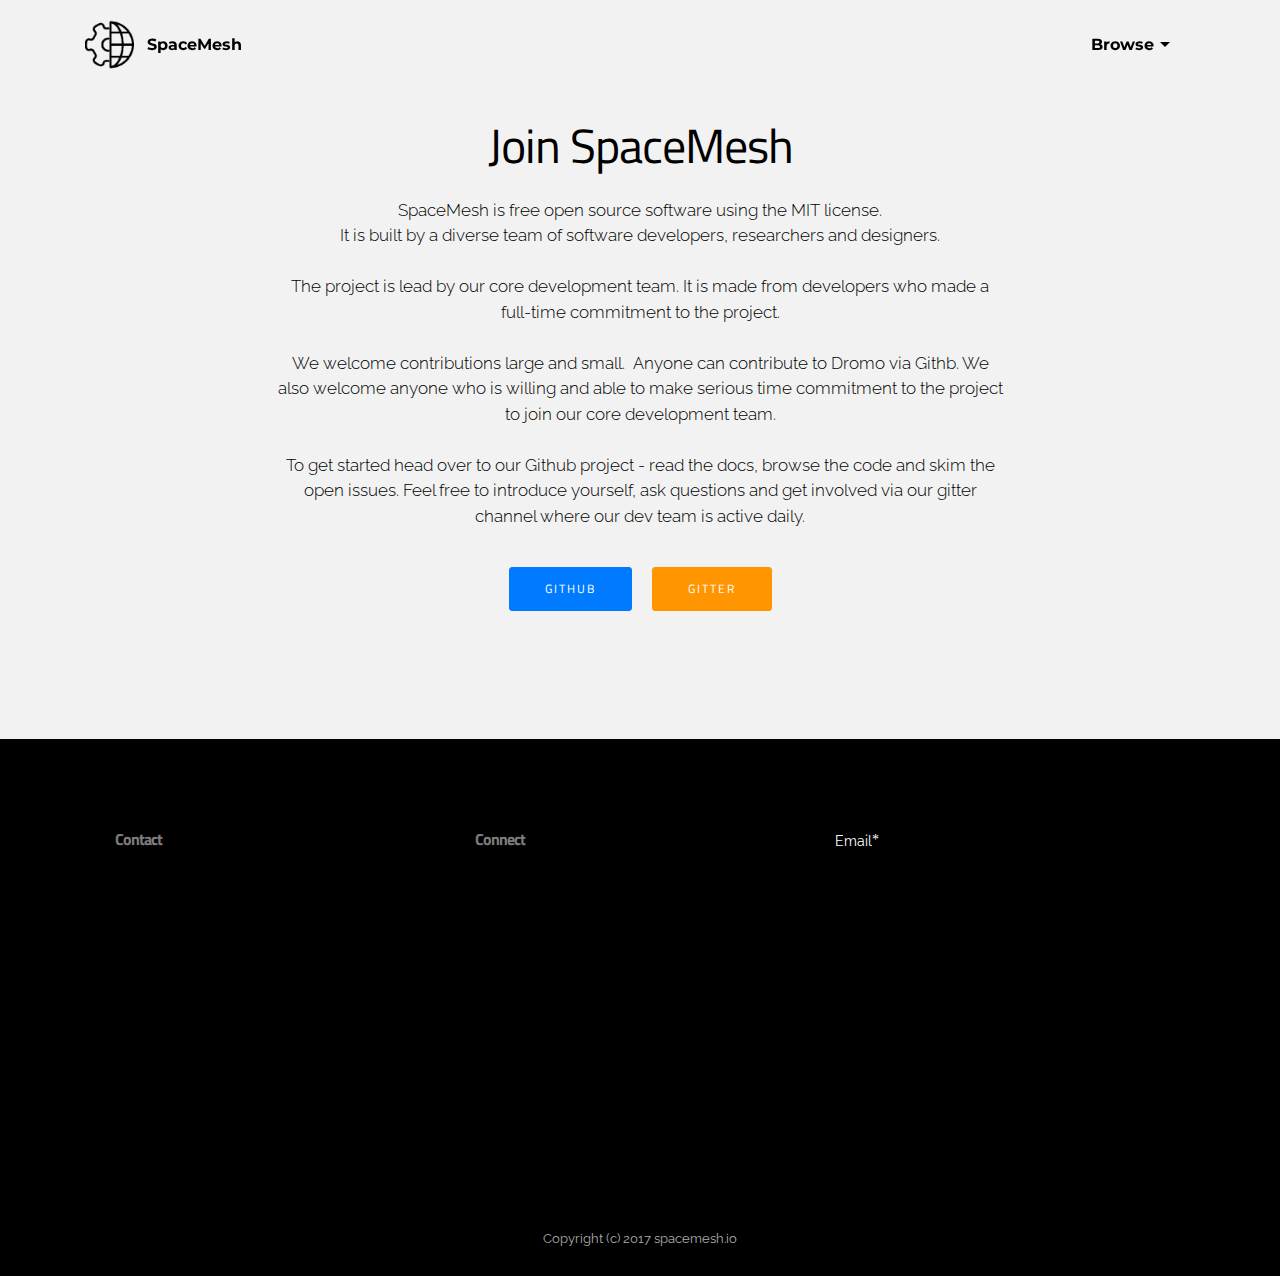
==== public/join.html @ 8e11398f "New landing page" ====
<!DOCTYPE html>
<html >
<head>
  <!-- Site made with Mobirise Website Builder v4.5.2, https://mobirise.com -->
  <meta charset="UTF-8">
  <meta http-equiv="X-UA-Compatible" content="IE=edge">
  <meta name="generator" content="Mobirise v4.5.2, mobirise.com">
  <meta name="viewport" content="width=device-width, initial-scale=1, minimum-scale=1">
  <link rel="shortcut icon" href="assets/images/asset-44x-126x128.png" type="image/x-icon">
  <meta name="description" content="Join the SpaceMesh OS open source project">
  <title>Join SpaceMesh</title>
  <link rel="stylesheet" href="https://fonts.googleapis.com/css?family=Montserrat:400,700">
  <link rel="stylesheet" href="https://fonts.googleapis.com/css?family=Raleway:100,100i,200,200i,300,300i,400,400i,500,500i,600,600i,700,700i,800,800i,900,900i">
  <link rel="stylesheet" href="https://fonts.googleapis.com/css?family=Lora:400,700,400italic,700italic&subset=latin">
  <link rel="stylesheet" href="assets/bootstrap-material-design-font/css/material.css">
  <link rel="stylesheet" href="assets/tether/tether.min.css">
  <link rel="stylesheet" href="assets/bootstrap/css/bootstrap.min.css">
  <link rel="stylesheet" href="assets/animate.css/animate.min.css">
  <link rel="stylesheet" href="assets/dropdown/css/style.css">
  <link rel="stylesheet" href="assets/theme/css/style.css">
  <link rel="stylesheet" href="assets/mobirise/css/mbr-additional.css" type="text/css">
  
  
  
</head>
<body>

<!-- Google Analytics -->
<!-- Global site tag (gtag.js) - Google Analytics -->
<script async src="https://www.googletagmanager.com/gtag/js?id=UA-111612428-1"></script>
<script>
  window.dataLayer = window.dataLayer || [];
  function gtag(){dataLayer.push(arguments);}
  gtag('js', new Date());

  gtag('config', 'UA-111612428-1');
</script>

<!-- /Google Analytics -->


<section id="menu-4v" data-rv-view="107">

    <nav class="navbar navbar-dropdown transparent navbar-fixed-top bg-color">
        <div class="container">

            <div class="mbr-table">
                <div class="mbr-table-cell">

                    <div class="navbar-brand">
                        <a href="index.html" class="navbar-logo"><img src="assets/images/asset-44x-126x128.png" alt="Spacemesh" title="SpaceMesh"></a>
                        <a class="navbar-caption text-black" href="index.html">SpaceMesh</a>
                    </div>

                </div>
                <div class="mbr-table-cell">

                    <button class="navbar-toggler pull-xs-right hidden-md-up" type="button" data-toggle="collapse" data-target="#exCollapsingNavbar">
                        <div class="hamburger-icon"></div>
                    </button>

                    <ul class="nav-dropdown collapse pull-xs-right nav navbar-nav navbar-toggleable-sm" id="exCollapsingNavbar"><li class="nav-item dropdown open"><a class="nav-link link dropdown-toggle" data-toggle="dropdown-submenu" href="https://mobirise.com/" aria-expanded="true">Browse</a><div class="dropdown-menu"><a class="dropdown-item" href="index.html#header4-2z">Vision</a><a class="dropdown-item" href="index.html#header1-4q">Consensus Protocol</a><a class="dropdown-item" href="index.html#extFeatures9-51">Team</a><a class="dropdown-item" href="join.html">Join Us<br></a><a class="dropdown-item" href="index.html#contacts4-3b">Contact Us<br></a></div></li></ul>
                    <button hidden="" class="navbar-toggler navbar-close" type="button" data-toggle="collapse" data-target="#exCollapsingNavbar">
                        <div class="close-icon"></div>
                    </button>

                </div>
            </div>

        </div>
    </nav>

</section>

<section class="engine"><a href="https://mobirise.co/d">free web page software</a></section><section class="mbr-section article mbr-after-navbar" id="msg-box3-4y" data-rv-view="104" style="background-color: rgb(242, 242, 242); padding-top: 120px; padding-bottom: 120px;">

    
    <div class="container">
        <div class="row">
            <div class="col-md-8 col-md-offset-2 text-xs-center">
                <h3 class="mbr-section-title display-2"><span style="font-weight: normal;">Join SpaceMesh</span></h3>
                <div class="lead"><p>SpaceMesh is free open source software using the MIT license.<br>It is built by a diverse team of software developers, researchers and designers.</p><p>The project is lead by our core development team. It is made from developers who made a full-time commitment to the project. </p><p>We welcome contributions large and small. &nbsp;Anyone can contribute to Dromo via Githb. We also welcome anyone who is willing and able to make serious time commitment to the project to join our core development team.</p><p><span style="font-size: 1.07rem;">To get started head over to our Github project - read the docs, browse the code and skim the open issues.&nbsp;</span><span style="font-size: 1.07rem;">Feel free to introduce yourself, ask questions and get involved via our gitter channel where our dev team is active daily.</span></p></div>
                <div><a class="btn btn-success" href="https://github.com/spacemeshos" target="_blank">GITHUB</a> <a class="btn btn-primary" href="https://gitter.im/spacemesh-os" target="_blank">GITTER</a></div>
            </div>
        </div>
    </div>

</section>

<section class="mbr-footer footer4 mbr-section mbr-section-md-padding" id="contacts4-4w" data-rv-view="109" style="background-color: rgb(0, 0, 0); padding-top: 90px; padding-bottom: 90px;">
    
    <div class="container">
        <div class="mbr-contacts row">
            <div class="col-sm-8">
                <div class="row">
                    <div class="col-sm-6">
                        <p><strong>Contact<br></strong><br><a href="mailto:info@spacemesh.io">info@spacemesh.io</a><br><br></p>
                    </div>
                    <div class="col-sm-6"><p class="mbr-contacts__text"><strong>Connect</strong></p><ul class="mbr-contacts__list"><li><a class="text-white" href="https://github.com/spacemeshos" target="_blank">Github</a></li><li><a class="text-white" href="https://gitter.im/spacemesh-os" target="_blank">Gitter</a></li></ul></div>
                </div>
            </div>
            <div class="col-sm-4" data-form-type="formoid">
                <div data-form-alert="true">
                    <div hidden="" data-form-alert-success="true">Thanks for filling out form!</div>
                </div>
                <form action="https://mobirise.com/" method="post" data-form-title="MESSAGE">
                    <input type="hidden" value="JG6rvrG06L/mSIv2b0oQDbiFrqCfWS4U5uObXroMpJnV7HutCwCsvlvtUoLKMjYSh+RfSF+OWFfJykXqFMHquhPZ4YoLfdgkCtBLkNnx2o29d/J8yPeFC6qlAkWvYIQ=" data-form-email="true">
                    
                    <div class="form-group">
                        <label class="form-control-label" for="contacts4-4w-email">Email<span class="form-asterisk">*</span></label>
                        <input type="email" class="form-control input-sm input-inverse" name="email" required="" data-form-field="Email" id="contacts4-4w-email">
                    </div>
                    
                    <div class="form-group">
                        <label class="form-control-label" for="contacts4-4w-message">Message</label>
                        <textarea class="form-control input-sm input-inverse" name="message" data-form-field="Message" rows="4" id="contacts4-4w-message"></textarea>
                    </div>
                    <div class="mbr-buttons mbr-buttons--right btn-inverse"><button type="submit" class="btn btn-sm btn-black">Contact us</button></div>
                </form>
            </div>
        </div>
    </div>
</section>

<footer class="mbr-small-footer mbr-section mbr-section-nopadding" id="footer1-4x" data-rv-view="118" style="background-color: rgb(0, 0, 0); padding-top: 1.75rem; padding-bottom: 1.75rem;">
    
    <div class="container text-xs-center">
        <p>Copyright (c) 2017 spacemesh.io<br></p>
    </div>
</footer>


  <script src="assets/web/assets/jquery/jquery.min.js"></script>
  <script src="assets/tether/tether.min.js"></script>
  <script src="assets/bootstrap/js/bootstrap.min.js"></script>
  <script src="assets/smooth-scroll/smooth-scroll.js"></script>
  <script src="assets/touch-swipe/jquery.touch-swipe.min.js"></script>
  <script src="assets/viewport-checker/jquery.viewportchecker.js"></script>
  <script src="assets/dropdown/js/script.min.js"></script>
  <script src="assets/theme/js/script.js"></script>
  <script src="assets/formoid/formoid.min.js"></script>
  
  
  <input name="animation" type="hidden">
  </body>
</html>
---- public/assets/bootstrap-material-design-font/css/material.css ----
@font-face {
  font-family: 'Material-Design-Icons';
  src: url('../fonts/Material-Design-Icons.eot?3ocs8m');
  src: url('../fonts/Material-Design-Icons.eot?#iefix3ocs8m') format('embedded-opentype'), url('../fonts/Material-Design-Icons.woff?3ocs8m') format('woff'), url('../fonts/Material-Design-Icons.ttf?3ocs8m') format('truetype'), url('../fonts/Material-Design-Icons.svg?3ocs8m#Material-Design-Icons') format('svg');
  font-weight: normal;
  font-style: normal;
}
[class^="mdi-"],
[class*="mdi-"] {
  speak: none;
  display: inline-block;
  font-style: normal;
  font-variant:normal;
  font-weight:normal;
  /*font-size:24px;*/
  line-height:1;
  font-family:'Material-Design-Icons' !important;
  text-rendering: auto;
  
  -webkit-font-smoothing: antialiased;
  -moz-osx-font-smoothing: grayscale;
  -webkit-transform: translate(0, 0);
      -ms-transform: translate(0, 0);
          transform: translate(0, 0);
}
[class^="mdi-"]:before,
[class*="mdi-"]:before {
  display: inline-block;
  speak: none;
  text-decoration: inherit;
}
[class^="mdi-"].pull-left,
[class*="mdi-"].pull-left {
  margin-right: .3em;
}
[class^="mdi-"].pull-right,
[class*="mdi-"].pull-right {
  margin-left: .3em;
}
[class^="mdi-"].mdi-lg:before,
[class*="mdi-"].mdi-lg:before,
[class^="mdi-"].mdi-lg:after,
[class*="mdi-"].mdi-lg:after {
  font-size: 1.33333333em;
  line-height: 0.75em;
  vertical-align: -15%;
}
[class^="mdi-"].mdi-2x:before,
[class*="mdi-"].mdi-2x:before,
[class^="mdi-"].mdi-2x:after,
[class*="mdi-"].mdi-2x:after {
  font-size: 2em;
}
[class^="mdi-"].mdi-3x:before,
[class*="mdi-"].mdi-3x:before,
[class^="mdi-"].mdi-3x:after,
[class*="mdi-"].mdi-3x:after {
  font-size: 3em;
}
[class^="mdi-"].mdi-4x:before,
[class*="mdi-"].mdi-4x:before,
[class^="mdi-"].mdi-4x:after,
[class*="mdi-"].mdi-4x:after {
  font-size: 4em;
}
[class^="mdi-"].mdi-5x:before,
[class*="mdi-"].mdi-5x:before,
[class^="mdi-"].mdi-5x:after,
[class*="mdi-"].mdi-5x:after {
  font-size: 5em;
}
[class^="mdi-device-signal-cellular-"]:after,
[class^="mdi-device-battery-"]:after,
[class^="mdi-device-battery-charging-"]:after,
[class^="mdi-device-signal-cellular-connected-no-internet-"]:after,
[class^="mdi-device-signal-wifi-"]:after,
[class^="mdi-device-signal-wifi-statusbar-not-connected"]:after,
.mdi-device-network-wifi:after {
  opacity: .3;
  position: absolute;
  left: 0;
  top: 0;
  z-index: 1;
  display: inline-block;
  speak: none;
  text-decoration: inherit;
}
[class^="mdi-device-signal-cellular-"]:after {
  content: "\e758";
}
[class^="mdi-device-battery-"]:after {
  content: "\e735";
}
[class^="mdi-device-battery-charging-"]:after {
  content: "\e733";
}
[class^="mdi-device-signal-cellular-connected-no-internet-"]:after {
  content: "\e75d";
}
[class^="mdi-device-signal-wifi-"]:after,
.mdi-device-network-wifi:after {
  content: "\e765";
}
[class^="mdi-device-signal-wifi-statusbasr-not-connected"]:after {
  content: "\e8f7";
}
.mdi-device-signal-cellular-off:after,
.mdi-device-signal-cellular-null:after,
.mdi-device-signal-cellular-no-sim:after,
.mdi-device-signal-wifi-off:after,
.mdi-device-signal-wifi-4-bar:after,
.mdi-device-signal-cellular-4-bar:after,
.mdi-device-battery-alert:after,
.mdi-device-signal-cellular-connected-no-internet-4-bar:after,
.mdi-device-battery-std:after,
.mdi-device-battery-full .mdi-device-battery-unknown:after {
  content: "";
}
.mdi-fw {
  width: 1.28571429em;
  text-align: center;
}
.mdi-ul {
  padding-left: 0;
  margin-left: 2.14285714em;
  list-style-type: none;
}
.mdi-ul > li {
  position: relative;
}
.mdi-li {
  position: absolute;
  left: -2.14285714em;
  width: 2.14285714em;
  top: 0.14285714em;
  text-align: center;
}
.mdi-li.mdi-lg {
  left: -1.85714286em;
}
.mdi-border {
  padding: .2em .25em .15em;
  border: solid 0.08em #eeeeee;
  border-radius: .1em;
}
.mdi-spin {
  -webkit-animation: mdi-spin 2s infinite linear;
  animation: mdi-spin 2s infinite linear;
  -webkit-transform-origin: 50% 50%;
  -ms-transform-origin: 50% 50%;
      transform-origin: 50% 50%;
}
.mdi-pulse {
  -webkit-animation: mdi-spin 1s steps(8) infinite;
  animation: mdi-spin 1s steps(8) infinite;
  -webkit-transform-origin: 50% 50%;
  -ms-transform-origin: 50% 50%;
      transform-origin: 50% 50%;
}
@-webkit-keyframes mdi-spin {
  0% {
    -webkit-transform: rotate(0deg);
    transform: rotate(0deg);
  }
  100% {
    -webkit-transform: rotate(359deg);
    transform: rotate(359deg);
  }
}
@keyframes mdi-spin {
  0% {
    -webkit-transform: rotate(0deg);
    transform: rotate(0deg);
  }
  100% {
    -webkit-transform: rotate(359deg);
    transform: rotate(359deg);
  }
}
.mdi-rotate-90 {
  filter: progid:DXImageTransform.Microsoft.BasicImage(rotation=1);
  -webkit-transform: rotate(90deg);
  -ms-transform: rotate(90deg);
  transform: rotate(90deg);
}
.mdi-rotate-180 {
  filter: progid:DXImageTransform.Microsoft.BasicImage(rotation=2);
  -webkit-transform: rotate(180deg);
  -ms-transform: rotate(180deg);
  transform: rotate(180deg);
}
.mdi-rotate-270 {
  filter: progid:DXImageTransform.Microsoft.BasicImage(rotation=3);
  -webkit-transform: rotate(270deg);
  -ms-transform: rotate(270deg);
  transform: rotate(270deg);
}
.mdi-flip-horizontal {
  filter: progid:DXImageTransform.Microsoft.BasicImage(rotation=0, mirror=1);
  -webkit-transform: scale(-1, 1);
  -ms-transform: scale(-1, 1);
  transform: scale(-1, 1);
}
.mdi-flip-vertical {
  filter: progid:DXImageTransform.Microsoft.BasicImage(rotation=2, mirror=1);
  -webkit-transform: scale(1, -1);
  -ms-transform: scale(1, -1);
  transform: scale(1, -1);
}
:root .mdi-rotate-90,
:root .mdi-rotate-180,
:root .mdi-rotate-270,
:root .mdi-flip-horizontal,
:root .mdi-flip-vertical {
  -webkit-filter: none;
          filter: none;
}
.mdi-stack {
  position: relative;
  display: inline-block;
  width: 2em;
  height: 2em;
  line-height: 2em;
  vertical-align: middle;
}
.mdi-stack-1x,
.mdi-stack-2x {
  position: absolute;
  left: 0;
  width: 100%;
  text-align: center;
}
.mdi-stack-1x {
  line-height: inherit;
}
.mdi-stack-2x {
  font-size: 2em;
}
.mdi-inverse {
  color: #ffffff;
}
/* Start Icons */
.mdi-action-3d-rotation:before {
  content: "\e600";
}
.mdi-action-accessibility:before {
  content: "\e601";
}
.mdi-action-account-balance-wallet:before {
  content: "\e602";
}
.mdi-action-account-balance:before {
  content: "\e603";
}
.mdi-action-account-box:before {
  content: "\e604";
}
.mdi-action-account-child:before {
  content: "\e605";
}
.mdi-action-account-circle:before {
  content: "\e606";
}
.mdi-action-add-shopping-cart:before {
  content: "\e607";
}
.mdi-action-alarm-add:before {
  content: "\e608";
}
.mdi-action-alarm-off:before {
  content: "\e609";
}
.mdi-action-alarm-on:before {
  content: "\e60a";
}
.mdi-action-alarm:before {
  content: "\e60b";
}
.mdi-action-android:before {
  content: "\e60c";
}
.mdi-action-announcement:before {
  content: "\e60d";
}
.mdi-action-aspect-ratio:before {
  content: "\e60e";
}
.mdi-action-assessment:before {
  content: "\e60f";
}
.mdi-action-assignment-ind:before {
  content: "\e610";
}
.mdi-action-assignment-late:before {
  content: "\e611";
}
.mdi-action-assignment-return:before {
  content: "\e612";
}
.mdi-action-assignment-returned:before {
  content: "\e613";
}
.mdi-action-assignment-turned-in:before {
  content: "\e614";
}
.mdi-action-assignment:before {
  content: "\e615";
}
.mdi-action-autorenew:before {
  content: "\e616";
}
.mdi-action-backup:before {
  content: "\e617";
}
.mdi-action-book:before {
  content: "\e618";
}
.mdi-action-bookmark-outline:before {
  content: "\e619";
}
.mdi-action-bookmark:before {
  content: "\e61a";
}
.mdi-action-bug-report:before {
  content: "\e61b";
}
.mdi-action-cached:before {
  content: "\e61c";
}
.mdi-action-check-circle:before {
  content: "\e61d";
}
.mdi-action-class:before {
  content: "\e61e";
}
.mdi-action-credit-card:before {
  content: "\e61f";
}
.mdi-action-dashboard:before {
  content: "\e620";
}
.mdi-action-delete:before {
  content: "\e621";
}
.mdi-action-description:before {
  content: "\e622";
}
.mdi-action-dns:before {
  content: "\e623";
}
.mdi-action-done-all:before {
  content: "\e624";
}
.mdi-action-done:before {
  content: "\e625";
}
.mdi-action-event:before {
  content: "\e626";
}
.mdi-action-exit-to-app:before {
  content: "\e627";
}
.mdi-action-explore:before {
  content: "\e628";
}
.mdi-action-extension:before {
  content: "\e629";
}
.mdi-action-face-unlock:before {
  content: "\e62a";
}
.mdi-action-favorite-outline:before {
  content: "\e62b";
}
.mdi-action-favorite:before {
  content: "\e62c";
}
.mdi-action-find-in-page:before {
  content: "\e62d";
}
.mdi-action-find-replace:before {
  content: "\e62e";
}
.mdi-action-flip-to-back:before {
  content: "\e62f";
}
.mdi-action-flip-to-front:before {
  content: "\e630";
}
.mdi-action-get-app:before {
  content: "\e631";
}
.mdi-action-grade:before {
  content: "\e632";
}
.mdi-action-group-work:before {
  content: "\e633";
}
.mdi-action-help:before {
  content: "\e634";
}
.mdi-action-highlight-remove:before {
  content: "\e635";
}
.mdi-action-history:before {
  content: "\e636";
}
.mdi-action-home:before {
  content: "\e637";
}
.mdi-action-https:before {
  content: "\e638";
}
.mdi-action-info-outline:before {
  content: "\e639";
}
.mdi-action-info:before {
  content: "\e63a";
}
.mdi-action-input:before {
  content: "\e63b";
}
.mdi-action-invert-colors:before {
  content: "\e63c";
}
.mdi-action-label-outline:before {
  content: "\e63d";
}
.mdi-action-label:before {
  content: "\e63e";
}
.mdi-action-language:before {
  content: "\e63f";
}
.mdi-action-launch:before {
  content: "\e640";
}
.mdi-action-list:before {
  content: "\e641";
}
.mdi-action-lock-open:before {
  content: "\e642";
}
.mdi-action-lock-outline:before {
  content: "\e643";
}
.mdi-action-lock:before {
  content: "\e644";
}
.mdi-action-loyalty:before {
  content: "\e645";
}
.mdi-action-markunread-mailbox:before {
  content: "\e646";
}
.mdi-action-note-add:before {
  content: "\e647";
}
.mdi-action-open-in-browser:before {
  content: "\e648";
}
.mdi-action-open-in-new:before {
  content: "\e649";
}
.mdi-action-open-with:before {
  content: "\e64a";
}
.mdi-action-pageview:before {
  content: "\e64b";
}
.mdi-action-payment:before {
  content: "\e64c";
}
.mdi-action-perm-camera-mic:before {
  content: "\e64d";
}
.mdi-action-perm-contact-cal:before {
  content: "\e64e";
}
.mdi-action-perm-data-setting:before {
  content: "\e64f";
}
.mdi-action-perm-device-info:before {
  content: "\e650";
}
.mdi-action-perm-identity:before {
  content: "\e651";
}
.mdi-action-perm-media:before {
  content: "\e652";
}
.mdi-action-perm-phone-msg:before {
  content: "\e653";
}
.mdi-action-perm-scan-wifi:before {
  content: "\e654";
}
.mdi-action-picture-in-picture:before {
  content: "\e655";
}
.mdi-action-polymer:before {
  content: "\e656";
}
.mdi-action-print:before {
  content: "\e657";
}
.mdi-action-query-builder:before {
  content: "\e658";
}
.mdi-action-question-answer:before {
  content: "\e659";
}
.mdi-action-receipt:before {
  content: "\e65a";
}
.mdi-action-redeem:before {
  content: "\e65b";
}
.mdi-action-reorder:before {
  content: "\e65c";
}
.mdi-action-report-problem:before {
  content: "\e65d";
}
.mdi-action-restore:before {
  content: "\e65e";
}
.mdi-action-room:before {
  content: "\e65f";
}
.mdi-action-schedule:before {
  content: "\e660";
}
.mdi-action-search:before {
  content: "\e661";
}
.mdi-action-settings-applications:before {
  content: "\e662";
}
.mdi-action-settings-backup-restore:before {
  content: "\e663";
}
.mdi-action-settings-bluetooth:before {
  content: "\e664";
}
.mdi-action-settings-cell:before {
  content: "\e665";
}
.mdi-action-settings-display:before {
  content: "\e666";
}
.mdi-action-settings-ethernet:before {
  content: "\e667";
}
.mdi-action-settings-input-antenna:before {
  content: "\e668";
}
.mdi-action-settings-input-component:before {
  content: "\e669";
}
.mdi-action-settings-input-composite:before {
  content: "\e66a";
}
.mdi-action-settings-input-hdmi:before {
  content: "\e66b";
}
.mdi-action-settings-input-svideo:before {
  content: "\e66c";
}
.mdi-action-settings-overscan:before {
  content: "\e66d";
}
.mdi-action-settings-phone:before {
  content: "\e66e";
}
.mdi-action-settings-power:before {
  content: "\e66f";
}
.mdi-action-settings-remote:before {
  content: "\e670";
}
.mdi-action-settings-voice:before {
  content: "\e671";
}
.mdi-action-settings:before {
  content: "\e672";
}
.mdi-action-shop-two:before {
  content: "\e673";
}
.mdi-action-shop:before {
  content: "\e674";
}
.mdi-action-shopping-basket:before {
  content: "\e675";
}
.mdi-action-shopping-cart:before {
  content: "\e676";
}
.mdi-action-speaker-notes:before {
  content: "\e677";
}
.mdi-action-spellcheck:before {
  content: "\e678";
}
.mdi-action-star-rate:before {
  content: "\e679";
}
.mdi-action-stars:before {
  content: "\e67a";
}
.mdi-action-store:before {
  content: "\e67b";
}
.mdi-action-subject:before {
  content: "\e67c";
}
.mdi-action-supervisor-account:before {
  content: "\e67d";
}
.mdi-action-swap-horiz:before {
  content: "\e67e";
}
.mdi-action-swap-vert-circle:before {
  content: "\e67f";
}
.mdi-action-swap-vert:before {
  content: "\e680";
}
.mdi-action-system-update-tv:before {
  content: "\e681";
}
.mdi-action-tab-unselected:before {
  content: "\e682";
}
.mdi-action-tab:before {
  content: "\e683";
}
.mdi-action-theaters:before {
  content: "\e684";
}
.mdi-action-thumb-down:before {
  content: "\e685";
}
.mdi-action-thumb-up:before {
  content: "\e686";
}
.mdi-action-thumbs-up-down:before {
  content: "\e687";
}
.mdi-action-toc:before {
  content: "\e688";
}
.mdi-action-today:before {
  content: "\e689";
}
.mdi-action-track-changes:before {
  content: "\e68a";
}
.mdi-action-translate:before {
  content: "\e68b";
}
.mdi-action-trending-down:before {
  content: "\e68c";
}
.mdi-action-trending-neutral:before {
  content: "\e68d";
}
.mdi-action-trending-up:before {
  content: "\e68e";
}
.mdi-action-turned-in-not:before {
  content: "\e68f";
}
.mdi-action-turned-in:before {
  content: "\e690";
}
.mdi-action-verified-user:before {
  content: "\e691";
}
.mdi-action-view-agenda:before {
  content: "\e692";
}
.mdi-action-view-array:before {
  content: "\e693";
}
.mdi-action-view-carousel:before {
  content: "\e694";
}
.mdi-action-view-column:before {
  content: "\e695";
}
.mdi-action-view-day:before {
  content: "\e696";
}
.mdi-action-view-headline:before {
  content: "\e697";
}
.mdi-action-view-list:before {
  content: "\e698";
}
.mdi-action-view-module:before {
  content: "\e699";
}
.mdi-action-view-quilt:before {
  content: "\e69a";
}
.mdi-action-view-stream:before {
  content: "\e69b";
}
.mdi-action-view-week:before {
  content: "\e69c";
}
.mdi-action-visibility-off:before {
  content: "\e69d";
}
.mdi-action-visibility:before {
  content: "\e69e";
}
.mdi-action-wallet-giftcard:before {
  content: "\e69f";
}
.mdi-action-wallet-membership:before {
  content: "\e6a0";
}
.mdi-action-wallet-travel:before {
  content: "\e6a1";
}
.mdi-action-work:before {
  content: "\e6a2";
}
.mdi-alert-error:before {
  content: "\e6a3";
}
.mdi-alert-warning:before {
  content: "\e6a4";
}
.mdi-av-album:before {
  content: "\e6a5";
}
.mdi-av-closed-caption:before {
  content: "\e6a6";
}
.mdi-av-equalizer:before {
  content: "\e6a7";
}
.mdi-av-explicit:before {
  content: "\e6a8";
}
.mdi-av-fast-forward:before {
  content: "\e6a9";
}
.mdi-av-fast-rewind:before {
  content: "\e6aa";
}
.mdi-av-games:before {
  content: "\e6ab";
}
.mdi-av-hearing:before {
  content: "\e6ac";
}
.mdi-av-high-quality:before {
  content: "\e6ad";
}
.mdi-av-loop:before {
  content: "\e6ae";
}
.mdi-av-mic-none:before {
  content: "\e6af";
}
.mdi-av-mic-off:before {
  content: "\e6b0";
}
.mdi-av-mic:before {
  content: "\e6b1";
}
.mdi-av-movie:before {
  content: "\e6b2";
}
.mdi-av-my-library-add:before {
  content: "\e6b3";
}
.mdi-av-my-library-books:before {
  content: "\e6b4";
}
.mdi-av-my-library-music:before {
  content: "\e6b5";
}
.mdi-av-new-releases:before {
  content: "\e6b6";
}
.mdi-av-not-interested:before {
  content: "\e6b7";
}
.mdi-av-pause-circle-fill:before {
  content: "\e6b8";
}
.mdi-av-pause-circle-outline:before {
  content: "\e6b9";
}
.mdi-av-pause:before {
  content: "\e6ba";
}
.mdi-av-play-arrow:before {
  content: "\e6bb";
}
.mdi-av-play-circle-fill:before {
  content: "\e6bc";
}
.mdi-av-play-circle-outline:before {
  content: "\e6bd";
}
.mdi-av-play-shopping-bag:before {
  content: "\e6be";
}
.mdi-av-playlist-add:before {
  content: "\e6bf";
}
.mdi-av-queue-music:before {
  content: "\e6c0";
}
.mdi-av-queue:before {
  content: "\e6c1";
}
.mdi-av-radio:before {
  content: "\e6c2";
}
.mdi-av-recent-actors:before {
  content: "\e6c3";
}
.mdi-av-repeat-one:before {
  content: "\e6c4";
}
.mdi-av-repeat:before {
  content: "\e6c5";
}
.mdi-av-replay:before {
  content: "\e6c6";
}
.mdi-av-shuffle:before {
  content: "\e6c7";
}
.mdi-av-skip-next:before {
  content: "\e6c8";
}
.mdi-av-skip-previous:before {
  content: "\e6c9";
}
.mdi-av-snooze:before {
  content: "\e6ca";
}
.mdi-av-stop:before {
  content: "\e6cb";
}
.mdi-av-subtitles:before {
  content: "\e6cc";
}
.mdi-av-surround-sound:before {
  content: "\e6cd";
}
.mdi-av-timer:before {
  content: "\e6ce";
}
.mdi-av-video-collection:before {
  content: "\e6cf";
}
.mdi-av-videocam-off:before {
  content: "\e6d0";
}
.mdi-av-videocam:before {
  content: "\e6d1";
}
.mdi-av-volume-down:before {
  content: "\e6d2";
}
.mdi-av-volume-mute:before {
  content: "\e6d3";
}
.mdi-av-volume-off:before {
  content: "\e6d4";
}
.mdi-av-volume-up:before {
  content: "\e6d5";
}
.mdi-av-web:before {
  content: "\e6d6";
}
.mdi-communication-business:before {
  content: "\e6d7";
}
.mdi-communication-call-end:before {
  content: "\e6d8";
}
.mdi-communication-call-made:before {
  content: "\e6d9";
}
.mdi-communication-call-merge:before {
  content: "\e6da";
}
.mdi-communication-call-missed:before {
  content: "\e6db";
}
.mdi-communication-call-received:before {
  content: "\e6dc";
}
.mdi-communication-call-split:before {
  content: "\e6dd";
}
.mdi-communication-call:before {
  content: "\e6de";
}
.mdi-communication-chat:before {
  content: "\e6df";
}
.mdi-communication-clear-all:before {
  content: "\e6e0";
}
.mdi-communication-comment:before {
  content: "\e6e1";
}
.mdi-communication-contacts:before {
  content: "\e6e2";
}
.mdi-communication-dialer-sip:before {
  content: "\e6e3";
}
.mdi-communication-dialpad:before {
  content: "\e6e4";
}
.mdi-communication-dnd-on:before {
  content: "\e6e5";
}
.mdi-communication-email:before {
  content: "\e6e6";
}
.mdi-communication-forum:before {
  content: "\e6e7";
}
.mdi-communication-import-export:before {
  content: "\e6e8";
}
.mdi-communication-invert-colors-off:before {
  content: "\e6e9";
}
.mdi-communication-invert-colors-on:before {
  content: "\e6ea";
}
.mdi-communication-live-help:before {
  content: "\e6eb";
}
.mdi-communication-location-off:before {
  content: "\e6ec";
}
.mdi-communication-location-on:before {
  content: "\e6ed";
}
.mdi-communication-message:before {
  content: "\e6ee";
}
.mdi-communication-messenger:before {
  content: "\e6ef";
}
.mdi-communication-no-sim:before {
  content: "\e6f0";
}
.mdi-communication-phone:before {
  content: "\e6f1";
}
.mdi-communication-portable-wifi-off:before {
  content: "\e6f2";
}
.mdi-communication-quick-contacts-dialer:before {
  content: "\e6f3";
}
.mdi-communication-quick-contacts-mail:before {
  content: "\e6f4";
}
.mdi-communication-ring-volume:before {
  content: "\e6f5";
}
.mdi-communication-stay-current-landscape:before {
  content: "\e6f6";
}
.mdi-communication-stay-current-portrait:before {
  content: "\e6f7";
}
.mdi-communication-stay-primary-landscape:before {
  content: "\e6f8";
}
.mdi-communication-stay-primary-portrait:before {
  content: "\e6f9";
}
.mdi-communication-swap-calls:before {
  content: "\e6fa";
}
.mdi-communication-textsms:before {
  content: "\e6fb";
}
.mdi-communication-voicemail:before {
  content: "\e6fc";
}
.mdi-communication-vpn-key:before {
  content: "\e6fd";
}
.mdi-content-add-box:before {
  content: "\e6fe";
}
.mdi-content-add-circle-outline:before {
  content: "\e6ff";
}
.mdi-content-add-circle:before {
  content: "\e700";
}
.mdi-content-add:before {
  content: "\e701";
}
.mdi-content-archive:before {
  content: "\e702";
}
.mdi-content-backspace:before {
  content: "\e703";
}
.mdi-content-block:before {
  content: "\e704";
}
.mdi-content-clear:before {
  content: "\e705";
}
.mdi-content-content-copy:before {
  content: "\e706";
}
.mdi-content-content-cut:before {
  content: "\e707";
}
.mdi-content-content-paste:before {
  content: "\e708";
}
.mdi-content-create:before {
  content: "\e709";
}
.mdi-content-drafts:before {
  content: "\e70a";
}
.mdi-content-filter-list:before {
  content: "\e70b";
}
.mdi-content-flag:before {
  content: "\e70c";
}
.mdi-content-forward:before {
  content: "\e70d";
}
.mdi-content-gesture:before {
  content: "\e70e";
}
.mdi-content-inbox:before {
  content: "\e70f";
}
.mdi-content-link:before {
  content: "\e710";
}
.mdi-content-mail:before {
  content: "\e711";
}
.mdi-content-markunread:before {
  content: "\e712";
}
.mdi-content-redo:before {
  content: "\e713";
}
.mdi-content-remove-circle-outline:before {
  content: "\e714";
}
.mdi-content-remove-circle:before {
  content: "\e715";
}
.mdi-content-remove:before {
  content: "\e716";
}
.mdi-content-reply-all:before {
  content: "\e717";
}
.mdi-content-reply:before {
  content: "\e718";
}
.mdi-content-report:before {
  content: "\e719";
}
.mdi-content-save:before {
  content: "\e71a";
}
.mdi-content-select-all:before {
  content: "\e71b";
}
.mdi-content-send:before {
  content: "\e71c";
}
.mdi-content-sort:before {
  content: "\e71d";
}
.mdi-content-text-format:before {
  content: "\e71e";
}
.mdi-content-undo:before {
  content: "\e71f";
}
.mdi-editor-attach-file:before {
  content: "\e776";
}
.mdi-editor-attach-money:before {
  content: "\e777";
}
.mdi-editor-border-all:before {
  content: "\e778";
}
.mdi-editor-border-bottom:before {
  content: "\e779";
}
.mdi-editor-border-clear:before {
  content: "\e77a";
}
.mdi-editor-border-color:before {
  content: "\e77b";
}
.mdi-editor-border-horizontal:before {
  content: "\e77c";
}
.mdi-editor-border-inner:before {
  content: "\e77d";
}
.mdi-editor-border-left:before {
  content: "\e77e";
}
.mdi-editor-border-outer:before {
  content: "\e77f";
}
.mdi-editor-border-right:before {
  content: "\e780";
}
.mdi-editor-border-style:before {
  content: "\e781";
}
.mdi-editor-border-top:before {
  content: "\e782";
}
.mdi-editor-border-vertical:before {
  content: "\e783";
}
.mdi-editor-format-align-center:before {
  content: "\e784";
}
.mdi-editor-format-align-justify:before {
  content: "\e785";
}
.mdi-editor-format-align-left:before {
  content: "\e786";
}
.mdi-editor-format-align-right:before {
  content: "\e787";
}
.mdi-editor-format-bold:before {
  content: "\e788";
}
.mdi-editor-format-clear:before {
  content: "\e789";
}
.mdi-editor-format-color-fill:before {
  content: "\e78a";
}
.mdi-editor-format-color-reset:before {
  content: "\e78b";
}
.mdi-editor-format-color-text:before {
  content: "\e78c";
}
.mdi-editor-format-indent-decrease:before {
  content: "\e78d";
}
.mdi-editor-format-indent-increase:before {
  content: "\e78e";
}
.mdi-editor-format-italic:before {
  content: "\e78f";
}
.mdi-editor-format-line-spacing:before {
  content: "\e790";
}
.mdi-editor-format-list-bulleted:before {
  content: "\e791";
}
.mdi-editor-format-list-numbered:before {
  content: "\e792";
}
.mdi-editor-format-paint:before {
  content: "\e793";
}
.mdi-editor-format-quote:before {
  content: "\e794";
}
.mdi-editor-format-size:before {
  content: "\e795";
}
.mdi-editor-format-strikethrough:before {
  content: "\e796";
}
.mdi-editor-format-textdirection-l-to-r:before {
  content: "\e797";
}
.mdi-editor-format-textdirection-r-to-l:before {
  content: "\e798";
}
.mdi-editor-format-underline:before {
  content: "\e799";
}
.mdi-editor-functions:before {
  content: "\e79a";
}
.mdi-editor-insert-chart:before {
  content: "\e79b";
}
.mdi-editor-insert-comment:before {
  content: "\e79c";
}
.mdi-editor-insert-drive-file:before {
  content: "\e79d";
}
.mdi-editor-insert-emoticon:before {
  content: "\e79e";
}
.mdi-editor-insert-invitation:before {
  content: "\e79f";
}
.mdi-editor-insert-link:before {
  content: "\e7a0";
}
.mdi-editor-insert-photo:before {
  content: "\e7a1";
}
.mdi-editor-merge-type:before {
  content: "\e7a2";
}
.mdi-editor-mode-comment:before {
  content: "\e7a3";
}
.mdi-editor-mode-edit:before {
  content: "\e7a4";
}
.mdi-editor-publish:before {
  content: "\e7a5";
}
.mdi-editor-vertical-align-bottom:before {
  content: "\e7a6";
}
.mdi-editor-vertical-align-center:before {
  content: "\e7a7";
}
.mdi-editor-vertical-align-top:before {
  content: "\e7a8";
}
.mdi-editor-wrap-text:before {
  content: "\e7a9";
}
.mdi-file-attachment:before {
  content: "\e7aa";
}
.mdi-file-cloud-circle:before {
  content: "\e7ab";
}
.mdi-file-cloud-done:before {
  content: "\e7ac";
}
.mdi-file-cloud-download:before {
  content: "\e7ad";
}
.mdi-file-cloud-off:before {
  content: "\e7ae";
}
.mdi-file-cloud-queue:before {
  content: "\e7af";
}
.mdi-file-cloud-upload:before {
  content: "\e7b0";
}
.mdi-file-cloud:before {
  content: "\e7b1";
}
.mdi-file-file-download:before {
  content: "\e7b2";
}
.mdi-file-file-upload:before {
  content: "\e7b3";
}
.mdi-file-folder-open:before {
  content: "\e7b4";
}
.mdi-file-folder-shared:before {
  content: "\e7b5";
}
.mdi-file-folder:before {
  content: "\e7b6";
}
.mdi-device-access-alarm:before {
  content: "\e720";
}
.mdi-device-access-alarms:before {
  content: "\e721";
}
.mdi-device-access-time:before {
  content: "\e722";
}
.mdi-device-add-alarm:before {
  content: "\e723";
}
.mdi-device-airplanemode-off:before {
  content: "\e724";
}
.mdi-device-airplanemode-on:before {
  content: "\e725";
}
.mdi-device-battery-20:before {
  content: "\e726";
}
.mdi-device-battery-30:before {
  content: "\e727";
}
.mdi-device-battery-50:before {
  content: "\e728";
}
.mdi-device-battery-60:before {
  content: "\e729";
}
.mdi-device-battery-80:before {
  content: "\e72a";
}
.mdi-device-battery-90:before {
  content: "\e72b";
}
.mdi-device-battery-alert:before {
  content: "\e72c";
}
.mdi-device-battery-charging-20:before {
  content: "\e72d";
}
.mdi-device-battery-charging-30:before {
  content: "\e72e";
}
.mdi-device-battery-charging-50:before {
  content: "\e72f";
}
.mdi-device-battery-charging-60:before {
  content: "\e730";
}
.mdi-device-battery-charging-80:before {
  content: "\e731";
}
.mdi-device-battery-charging-90:before {
  content: "\e732";
}
.mdi-device-battery-charging-full:before {
  content: "\e733";
}
.mdi-device-battery-full:before {
  content: "\e734";
}
.mdi-device-battery-std:before {
  content: "\e735";
}
.mdi-device-battery-unknown:before {
  content: "\e736";
}
.mdi-device-bluetooth-connected:before {
  content: "\e737";
}
.mdi-device-bluetooth-disabled:before {
  content: "\e738";
}
.mdi-device-bluetooth-searching:before {
  content: "\e739";
}
.mdi-device-bluetooth:before {
  content: "\e73a";
}
.mdi-device-brightness-auto:before {
  content: "\e73b";
}
.mdi-device-brightness-high:before {
  content: "\e73c";
}
.mdi-device-brightness-low:before {
  content: "\e73d";
}
.mdi-device-brightness-medium:before {
  content: "\e73e";
}
.mdi-device-data-usage:before {
  content: "\e73f";
}
.mdi-device-developer-mode:before {
  content: "\e740";
}
.mdi-device-devices:before {
  content: "\e741";
}
.mdi-device-dvr:before {
  content: "\e742";
}
.mdi-device-gps-fixed:before {
  content: "\e743";
}
.mdi-device-gps-not-fixed:before {
  content: "\e744";
}
.mdi-device-gps-off:before {
  content: "\e745";
}
.mdi-device-location-disabled:before {
  content: "\e746";
}
.mdi-device-location-searching:before {
  content: "\e747";
}
.mdi-device-multitrack-audio:before {
  content: "\e748";
}
.mdi-device-network-cell:before {
  content: "\e749";
}
.mdi-device-network-wifi:before {
  content: "\e74a";
}
.mdi-device-nfc:before {
  content: "\e74b";
}
.mdi-device-now-wallpaper:before {
  content: "\e74c";
}
.mdi-device-now-widgets:before {
  content: "\e74d";
}
.mdi-device-screen-lock-landscape:before {
  content: "\e74e";
}
.mdi-device-screen-lock-portrait:before {
  content: "\e74f";
}
.mdi-device-screen-lock-rotation:before {
  content: "\e750";
}
.mdi-device-screen-rotation:before {
  content: "\e751";
}
.mdi-device-sd-storage:before {
  content: "\e752";
}
.mdi-device-settings-system-daydream:before {
  content: "\e753";
}
.mdi-device-signal-cellular-0-bar:before {
  content: "\e754";
}
.mdi-device-signal-cellular-1-bar:before {
  content: "\e755";
}
.mdi-device-signal-cellular-2-bar:before {
  content: "\e756";
}
.mdi-device-signal-cellular-3-bar:before {
  content: "\e757";
}
.mdi-device-signal-cellular-4-bar:before {
  content: "\e758";
}
.mdi-signal-wifi-statusbar-connected-no-internet-after:before {
  content: "\e8f6";
}
.mdi-device-signal-cellular-connected-no-internet-0-bar:before {
  content: "\e759";
}
.mdi-device-signal-cellular-connected-no-internet-1-bar:before {
  content: "\e75a";
}
.mdi-device-signal-cellular-connected-no-internet-2-bar:before {
  content: "\e75b";
}
.mdi-device-signal-cellular-connected-no-internet-3-bar:before {
  content: "\e75c";
}
.mdi-device-signal-cellular-connected-no-internet-4-bar:before {
  content: "\e75d";
}
.mdi-device-signal-cellular-no-sim:before {
  content: "\e75e";
}
.mdi-device-signal-cellular-null:before {
  content: "\e75f";
}
.mdi-device-signal-cellular-off:before {
  content: "\e760";
}
.mdi-device-signal-wifi-0-bar:before {
  content: "\e761";
}
.mdi-device-signal-wifi-1-bar:before {
  content: "\e762";
}
.mdi-device-signal-wifi-2-bar:before {
  content: "\e763";
}
.mdi-device-signal-wifi-3-bar:before {
  content: "\e764";
}
.mdi-device-signal-wifi-4-bar:before {
  content: "\e765";
}
.mdi-device-signal-wifi-off:before {
  content: "\e766";
}
.mdi-device-signal-wifi-statusbar-1-bar:before {
  content: "\e767";
}
.mdi-device-signal-wifi-statusbar-2-bar:before {
  content: "\e768";
}
.mdi-device-signal-wifi-statusbar-3-bar:before {
  content: "\e769";
}
.mdi-device-signal-wifi-statusbar-4-bar:before {
  content: "\e76a";
}
.mdi-device-signal-wifi-statusbar-connected-no-internet-:before {
  content: "\e76b";
}
.mdi-device-signal-wifi-statusbar-connected-no-internet:before {
  content: "\e76f";
}
.mdi-device-signal-wifi-statusbar-connected-no-internet-2:before {
  content: "\e76c";
}
.mdi-device-signal-wifi-statusbar-connected-no-internet-3:before {
  content: "\e76d";
}
.mdi-device-signal-wifi-statusbar-connected-no-internet-4:before {
  content: "\e76e";
}
.mdi-signal-wifi-statusbar-not-connected-after:before {
  content: "\e8f7";
}
.mdi-device-signal-wifi-statusbar-not-connected:before {
  content: "\e770";
}
.mdi-device-signal-wifi-statusbar-null:before {
  content: "\e771";
}
.mdi-device-storage:before {
  content: "\e772";
}
.mdi-device-usb:before {
  content: "\e773";
}
.mdi-device-wifi-lock:before {
  content: "\e774";
}
.mdi-device-wifi-tethering:before {
  content: "\e775";
}
.mdi-hardware-cast-connected:before {
  content: "\e7b7";
}
.mdi-hardware-cast:before {
  content: "\e7b8";
}
.mdi-hardware-computer:before {
  content: "\e7b9";
}
.mdi-hardware-desktop-mac:before {
  content: "\e7ba";
}
.mdi-hardware-desktop-windows:before {
  content: "\e7bb";
}
.mdi-hardware-dock:before {
  content: "\e7bc";
}
.mdi-hardware-gamepad:before {
  content: "\e7bd";
}
.mdi-hardware-headset-mic:before {
  content: "\e7be";
}
.mdi-hardware-headset:before {
  content: "\e7bf";
}
.mdi-hardware-keyboard-alt:before {
  content: "\e7c0";
}
.mdi-hardware-keyboard-arrow-down:before {
  content: "\e7c1";
}
.mdi-hardware-keyboard-arrow-left:before {
  content: "\e7c2";
}
.mdi-hardware-keyboard-arrow-right:before {
  content: "\e7c3";
}
.mdi-hardware-keyboard-arrow-up:before {
  content: "\e7c4";
}
.mdi-hardware-keyboard-backspace:before {
  content: "\e7c5";
}
.mdi-hardware-keyboard-capslock:before {
  content: "\e7c6";
}
.mdi-hardware-keyboard-control:before {
  content: "\e7c7";
}
.mdi-hardware-keyboard-hide:before {
  content: "\e7c8";
}
.mdi-hardware-keyboard-return:before {
  content: "\e7c9";
}
.mdi-hardware-keyboard-tab:before {
  content: "\e7ca";
}
.mdi-hardware-keyboard-voice:before {
  content: "\e7cb";
}
.mdi-hardware-keyboard:before {
  content: "\e7cc";
}
.mdi-hardware-laptop-chromebook:before {
  content: "\e7cd";
}
.mdi-hardware-laptop-mac:before {
  content: "\e7ce";
}
.mdi-hardware-laptop-windows:before {
  content: "\e7cf";
}
.mdi-hardware-laptop:before {
  content: "\e7d0";
}
.mdi-hardware-memory:before {
  content: "\e7d1";
}
.mdi-hardware-mouse:before {
  content: "\e7d2";
}
.mdi-hardware-phone-android:before {
  content: "\e7d3";
}
.mdi-hardware-phone-iphone:before {
  content: "\e7d4";
}
.mdi-hardware-phonelink-off:before {
  content: "\e7d5";
}
.mdi-hardware-phonelink:before {
  content: "\e7d6";
}
.mdi-hardware-security:before {
  content: "\e7d7";
}
.mdi-hardware-sim-card:before {
  content: "\e7d8";
}
.mdi-hardware-smartphone:before {
  content: "\e7d9";
}
.mdi-hardware-speaker:before {
  content: "\e7da";
}
.mdi-hardware-tablet-android:before {
  content: "\e7db";
}
.mdi-hardware-tablet-mac:before {
  content: "\e7dc";
}
.mdi-hardware-tablet:before {
  content: "\e7dd";
}
.mdi-hardware-tv:before {
  content: "\e7de";
}
.mdi-hardware-watch:before {
  content: "\e7df";
}
.mdi-image-add-to-photos:before {
  content: "\e7e0";
}
.mdi-image-adjust:before {
  content: "\e7e1";
}
.mdi-image-assistant-photo:before {
  content: "\e7e2";
}
.mdi-image-audiotrack:before {
  content: "\e7e3";
}
.mdi-image-blur-circular:before {
  content: "\e7e4";
}
.mdi-image-blur-linear:before {
  content: "\e7e5";
}
.mdi-image-blur-off:before {
  content: "\e7e6";
}
.mdi-image-blur-on:before {
  content: "\e7e7";
}
.mdi-image-brightness-1:before {
  content: "\e7e8";
}
.mdi-image-brightness-2:before {
  content: "\e7e9";
}
.mdi-image-brightness-3:before {
  content: "\e7ea";
}
.mdi-image-brightness-4:before {
  content: "\e7eb";
}
.mdi-image-brightness-5:before {
  content: "\e7ec";
}
.mdi-image-brightness-6:before {
  content: "\e7ed";
}
.mdi-image-brightness-7:before {
  content: "\e7ee";
}
.mdi-image-brush:before {
  content: "\e7ef";
}
.mdi-image-camera-alt:before {
  content: "\e7f0";
}
.mdi-image-camera-front:before {
  content: "\e7f1";
}
.mdi-image-camera-rear:before {
  content: "\e7f2";
}
.mdi-image-camera-roll:before {
  content: "\e7f3";
}
.mdi-image-camera:before {
  content: "\e7f4";
}
.mdi-image-center-focus-strong:before {
  content: "\e7f5";
}
.mdi-image-center-focus-weak:before {
  content: "\e7f6";
}
.mdi-image-collections:before {
  content: "\e7f7";
}
.mdi-image-color-lens:before {
  content: "\e7f8";
}
.mdi-image-colorize:before {
  content: "\e7f9";
}
.mdi-image-compare:before {
  content: "\e7fa";
}
.mdi-image-control-point-duplicate:before {
  content: "\e7fb";
}
.mdi-image-control-point:before {
  content: "\e7fc";
}
.mdi-image-crop-3-2:before {
  content: "\e7fd";
}
.mdi-image-crop-5-4:before {
  content: "\e7fe";
}
.mdi-image-crop-7-5:before {
  content: "\e7ff";
}
.mdi-image-crop-16-9:before {
  content: "\e800";
}
.mdi-image-crop-din:before {
  content: "\e801";
}
.mdi-image-crop-free:before {
  content: "\e802";
}
.mdi-image-crop-landscape:before {
  content: "\e803";
}
.mdi-image-crop-original:before {
  content: "\e804";
}
.mdi-image-crop-portrait:before {
  content: "\e805";
}
.mdi-image-crop-square:before {
  content: "\e806";
}
.mdi-image-crop:before {
  content: "\e807";
}
.mdi-image-dehaze:before {
  content: "\e808";
}
.mdi-image-details:before {
  content: "\e809";
}
.mdi-image-edit:before {
  content: "\e80a";
}
.mdi-image-exposure-minus-1:before {
  content: "\e80b";
}
.mdi-image-exposure-minus-2:before {
  content: "\e80c";
}
.mdi-image-exposure-plus-1:before {
  content: "\e80d";
}
.mdi-image-exposure-plus-2:before {
  content: "\e80e";
}
.mdi-image-exposure-zero:before {
  content: "\e80f";
}
.mdi-image-exposure:before {
  content: "\e810";
}
.mdi-image-filter-1:before {
  content: "\e811";
}
.mdi-image-filter-2:before {
  content: "\e812";
}
.mdi-image-filter-3:before {
  content: "\e813";
}
.mdi-image-filter-4:before {
  content: "\e814";
}
.mdi-image-filter-5:before {
  content: "\e815";
}
.mdi-image-filter-6:before {
  content: "\e816";
}
.mdi-image-filter-7:before {
  content: "\e817";
}
.mdi-image-filter-8:before {
  content: "\e818";
}
.mdi-image-filter-9-plus:before {
  content: "\e819";
}
.mdi-image-filter-9:before {
  content: "\e81a";
}
.mdi-image-filter-b-and-w:before {
  content: "\e81b";
}
.mdi-image-filter-center-focus:before {
  content: "\e81c";
}
.mdi-image-filter-drama:before {
  content: "\e81d";
}
.mdi-image-filter-frames:before {
  content: "\e81e";
}
.mdi-image-filter-hdr:before {
  content: "\e81f";
}
.mdi-image-filter-none:before {
  content: "\e820";
}
.mdi-image-filter-tilt-shift:before {
  content: "\e821";
}
.mdi-image-filter-vintage:before {
  content: "\e822";
}
.mdi-image-filter:before {
  content: "\e823";
}
.mdi-image-flare:before {
  content: "\e824";
}
.mdi-image-flash-auto:before {
  content: "\e825";
}
.mdi-image-flash-off:before {
  content: "\e826";
}
.mdi-image-flash-on:before {
  content: "\e827";
}
.mdi-image-flip:before {
  content: "\e828";
}
.mdi-image-gradient:before {
  content: "\e829";
}
.mdi-image-grain:before {
  content: "\e82a";
}
.mdi-image-grid-off:before {
  content: "\e82b";
}
.mdi-image-grid-on:before {
  content: "\e82c";
}
.mdi-image-hdr-off:before {
  content: "\e82d";
}
.mdi-image-hdr-on:before {
  content: "\e82e";
}
.mdi-image-hdr-strong:before {
  content: "\e82f";
}
.mdi-image-hdr-weak:before {
  content: "\e830";
}
.mdi-image-healing:before {
  content: "\e831";
}
.mdi-image-image-aspect-ratio:before {
  content: "\e832";
}
.mdi-image-image:before {
  content: "\e833";
}
.mdi-image-iso:before {
  content: "\e834";
}
.mdi-image-landscape:before {
  content: "\e835";
}
.mdi-image-leak-add:before {
  content: "\e836";
}
.mdi-image-leak-remove:before {
  content: "\e837";
}
.mdi-image-lens:before {
  content: "\e838";
}
.mdi-image-looks-3:before {
  content: "\e839";
}
.mdi-image-looks-4:before {
  content: "\e83a";
}
.mdi-image-looks-5:before {
  content: "\e83b";
}
.mdi-image-looks-6:before {
  content: "\e83c";
}
.mdi-image-looks-one:before {
  content: "\e83d";
}
.mdi-image-looks-two:before {
  content: "\e83e";
}
.mdi-image-looks:before {
  content: "\e83f";
}
.mdi-image-loupe:before {
  content: "\e840";
}
.mdi-image-movie-creation:before {
  content: "\e841";
}
.mdi-image-nature-people:before {
  content: "\e842";
}
.mdi-image-nature:before {
  content: "\e843";
}
.mdi-image-navigate-before:before {
  content: "\e844";
}
.mdi-image-navigate-next:before {
  content: "\e845";
}
.mdi-image-palette:before {
  content: "\e846";
}
.mdi-image-panorama-fisheye:before {
  content: "\e847";
}
.mdi-image-panorama-horizontal:before {
  content: "\e848";
}
.mdi-image-panorama-vertical:before {
  content: "\e849";
}
.mdi-image-panorama-wide-angle:before {
  content: "\e84a";
}
.mdi-image-panorama:before {
  content: "\e84b";
}
.mdi-image-photo-album:before {
  content: "\e84c";
}
.mdi-image-photo-camera:before {
  content: "\e84d";
}
.mdi-image-photo-library:before {
  content: "\e84e";
}
.mdi-image-photo:before {
  content: "\e84f";
}
.mdi-image-portrait:before {
  content: "\e850";
}
.mdi-image-remove-red-eye:before {
  content: "\e851";
}
.mdi-image-rotate-left:before {
  content: "\e852";
}
.mdi-image-rotate-right:before {
  content: "\e853";
}
.mdi-image-slideshow:before {
  content: "\e854";
}
.mdi-image-straighten:before {
  content: "\e855";
}
.mdi-image-style:before {
  content: "\e856";
}
.mdi-image-switch-camera:before {
  content: "\e857";
}
.mdi-image-switch-video:before {
  content: "\e858";
}
.mdi-image-tag-faces:before {
  content: "\e859";
}
.mdi-image-texture:before {
  content: "\e85a";
}
.mdi-image-timelapse:before {
  content: "\e85b";
}
.mdi-image-timer-3:before {
  content: "\e85c";
}
.mdi-image-timer-10:before {
  content: "\e85d";
}
.mdi-image-timer-auto:before {
  content: "\e85e";
}
.mdi-image-timer-off:before {
  content: "\e85f";
}
.mdi-image-timer:before {
  content: "\e860";
}
.mdi-image-tonality:before {
  content: "\e861";
}
.mdi-image-transform:before {
  content: "\e862";
}
.mdi-image-tune:before {
  content: "\e863";
}
.mdi-image-wb-auto:before {
  content: "\e864";
}
.mdi-image-wb-cloudy:before {
  content: "\e865";
}
.mdi-image-wb-incandescent:before {
  content: "\e866";
}
.mdi-image-wb-irradescent:before {
  content: "\e867";
}
.mdi-image-wb-sunny:before {
  content: "\e868";
}
.mdi-maps-beenhere:before {
  content: "\e869";
}
.mdi-maps-directions-bike:before {
  content: "\e86a";
}
.mdi-maps-directions-bus:before {
  content: "\e86b";
}
.mdi-maps-directions-car:before {
  content: "\e86c";
}
.mdi-maps-directions-ferry:before {
  content: "\e86d";
}
.mdi-maps-directions-subway:before {
  content: "\e86e";
}
.mdi-maps-directions-train:before {
  content: "\e86f";
}
.mdi-maps-directions-transit:before {
  content: "\e870";
}
.mdi-maps-directions-walk:before {
  content: "\e871";
}
.mdi-maps-directions:before {
  content: "\e872";
}
.mdi-maps-flight:before {
  content: "\e873";
}
.mdi-maps-hotel:before {
  content: "\e874";
}
.mdi-maps-layers-clear:before {
  content: "\e875";
}
.mdi-maps-layers:before {
  content: "\e876";
}
.mdi-maps-local-airport:before {
  content: "\e877";
}
.mdi-maps-local-atm:before {
  content: "\e878";
}
.mdi-maps-local-attraction:before {
  content: "\e879";
}
.mdi-maps-local-bar:before {
  content: "\e87a";
}
.mdi-maps-local-cafe:before {
  content: "\e87b";
}
.mdi-maps-local-car-wash:before {
  content: "\e87c";
}
.mdi-maps-local-convenience-store:before {
  content: "\e87d";
}
.mdi-maps-local-drink:before {
  content: "\e87e";
}
.mdi-maps-local-florist:before {
  content: "\e87f";
}
.mdi-maps-local-gas-station:before {
  content: "\e880";
}
.mdi-maps-local-grocery-store:before {
  content: "\e881";
}
.mdi-maps-local-hospital:before {
  content: "\e882";
}
.mdi-maps-local-hotel:before {
  content: "\e883";
}
.mdi-maps-local-laundry-service:before {
  content: "\e884";
}
.mdi-maps-local-library:before {
  content: "\e885";
}
.mdi-maps-local-mall:before {
  content: "\e886";
}
.mdi-maps-local-movies:before {
  content: "\e887";
}
.mdi-maps-local-offer:before {
  content: "\e888";
}
.mdi-maps-local-parking:before {
  content: "\e889";
}
.mdi-maps-local-pharmacy:before {
  content: "\e88a";
}
.mdi-maps-local-phone:before {
  content: "\e88b";
}
.mdi-maps-local-pizza:before {
  content: "\e88c";
}
.mdi-maps-local-play:before {
  content: "\e88d";
}
.mdi-maps-local-post-office:before {
  content: "\e88e";
}
.mdi-maps-local-print-shop:before {
  content: "\e88f";
}
.mdi-maps-local-restaurant:before {
  content: "\e890";
}
.mdi-maps-local-see:before {
  content: "\e891";
}
.mdi-maps-local-shipping:before {
  content: "\e892";
}
.mdi-maps-local-taxi:before {
  content: "\e893";
}
.mdi-maps-location-history:before {
  content: "\e894";
}
.mdi-maps-map:before {
  content: "\e895";
}
.mdi-maps-my-location:before {
  content: "\e896";
}
.mdi-maps-navigation:before {
  content: "\e897";
}
.mdi-maps-pin-drop:before {
  content: "\e898";
}
.mdi-maps-place:before {
  content: "\e899";
}
.mdi-maps-rate-review:before {
  content: "\e89a";
}
.mdi-maps-restaurant-menu:before {
  content: "\e89b";
}
.mdi-maps-satellite:before {
  content: "\e89c";
}
.mdi-maps-store-mall-directory:before {
  content: "\e89d";
}
.mdi-maps-terrain:before {
  content: "\e89e";
}
.mdi-maps-traffic:before {
  content: "\e89f";
}
.mdi-navigation-apps:before {
  content: "\e8a0";
}
.mdi-navigation-arrow-back:before {
  content: "\e8a1";
}
.mdi-navigation-arrow-drop-down-circle:before {
  content: "\e8a2";
}
.mdi-navigation-arrow-drop-down:before {
  content: "\e8a3";
}
.mdi-navigation-arrow-drop-up:before {
  content: "\e8a4";
}
.mdi-navigation-arrow-forward:before {
  content: "\e8a5";
}
.mdi-navigation-cancel:before {
  content: "\e8a6";
}
.mdi-navigation-check:before {
  content: "\e8a7";
}
.mdi-navigation-chevron-left:before {
  content: "\e8a8";
}
.mdi-navigation-chevron-right:before {
  content: "\e8a9";
}
.mdi-navigation-close:before {
  content: "\e8aa";
}
.mdi-navigation-expand-less:before {
  content: "\e8ab";
}
.mdi-navigation-expand-more:before {
  content: "\e8ac";
}
.mdi-navigation-fullscreen-exit:before {
  content: "\e8ad";
}
.mdi-navigation-fullscreen:before {
  content: "\e8ae";
}
.mdi-navigation-menu:before {
  content: "\e8af";
}
.mdi-navigation-more-horiz:before {
  content: "\e8b0";
}
.mdi-navigation-more-vert:before {
  content: "\e8b1";
}
.mdi-navigation-refresh:before {
  content: "\e8b2";
}
.mdi-navigation-unfold-less:before {
  content: "\e8b3";
}
.mdi-navigation-unfold-more:before {
  content: "\e8b4";
}
.mdi-notification-adb:before {
  content: "\e8b5";
}
.mdi-notification-bluetooth-audio:before {
  content: "\e8b6";
}
.mdi-notification-disc-full:before {
  content: "\e8b7";
}
.mdi-notification-dnd-forwardslash:before {
  content: "\e8b8";
}
.mdi-notification-do-not-disturb:before {
  content: "\e8b9";
}
.mdi-notification-drive-eta:before {
  content: "\e8ba";
}
.mdi-notification-event-available:before {
  content: "\e8bb";
}
.mdi-notification-event-busy:before {
  content: "\e8bc";
}
.mdi-notification-event-note:before {
  content: "\e8bd";
}
.mdi-notification-folder-special:before {
  content: "\e8be";
}
.mdi-notification-mms:before {
  content: "\e8bf";
}
.mdi-notification-more:before {
  content: "\e8c0";
}
.mdi-notification-network-locked:before {
  content: "\e8c1";
}
.mdi-notification-phone-bluetooth-speaker:before {
  content: "\e8c2";
}
.mdi-notification-phone-forwarded:before {
  content: "\e8c3";
}
.mdi-notification-phone-in-talk:before {
  content: "\e8c4";
}
.mdi-notification-phone-locked:before {
  content: "\e8c5";
}
.mdi-notification-phone-missed:before {
  content: "\e8c6";
}
.mdi-notification-phone-paused:before {
  content: "\e8c7";
}
.mdi-notification-play-download:before {
  content: "\e8c8";
}
.mdi-notification-play-install:before {
  content: "\e8c9";
}
.mdi-notification-sd-card:before {
  content: "\e8ca";
}
.mdi-notification-sim-card-alert:before {
  content: "\e8cb";
}
.mdi-notification-sms-failed:before {
  content: "\e8cc";
}
.mdi-notification-sms:before {
  content: "\e8cd";
}
.mdi-notification-sync-disabled:before {
  content: "\e8ce";
}
.mdi-notification-sync-problem:before {
  content: "\e8cf";
}
.mdi-notification-sync:before {
  content: "\e8d0";
}
.mdi-notification-system-update:before {
  content: "\e8d1";
}
.mdi-notification-tap-and-play:before {
  content: "\e8d2";
}
.mdi-notification-time-to-leave:before {
  content: "\e8d3";
}
.mdi-notification-vibration:before {
  content: "\e8d4";
}
.mdi-notification-voice-chat:before {
  content: "\e8d5";
}
.mdi-notification-vpn-lock:before {
  content: "\e8d6";
}
.mdi-social-cake:before {
  content: "\e8d7";
}
.mdi-social-domain:before {
  content: "\e8d8";
}
.mdi-social-group-add:before {
  content: "\e8d9";
}
.mdi-social-group:before {
  content: "\e8da";
}
.mdi-social-location-city:before {
  content: "\e8db";
}
.mdi-social-mood:before {
  content: "\e8dc";
}
.mdi-social-notifications-none:before {
  content: "\e8dd";
}
.mdi-social-notifications-off:before {
  content: "\e8de";
}
.mdi-social-notifications-on:before {
  content: "\e8df";
}
.mdi-social-notifications-paused:before {
  content: "\e8e0";
}
.mdi-social-notifications:before {
  content: "\e8e1";
}
.mdi-social-pages:before {
  content: "\e8e2";
}
.mdi-social-party-mode:before {
  content: "\e8e3";
}
.mdi-social-people-outline:before {
  content: "\e8e4";
}
.mdi-social-people:before {
  content: "\e8e5";
}
.mdi-social-person-add:before {
  content: "\e8e6";
}
.mdi-social-person-outline:before {
  content: "\e8e7";
}
.mdi-social-person:before {
  content: "\e8e8";
}
.mdi-social-plus-one:before {
  content: "\e8e9";
}
.mdi-social-poll:before {
  content: "\e8ea";
}
.mdi-social-public:before {
  content: "\e8eb";
}
.mdi-social-school:before {
  content: "\e8ec";
}
.mdi-social-share:before {
  content: "\e8ed";
}
.mdi-social-whatshot:before {
  content: "\e8ee";
}
.mdi-toggle-check-box-outline-blank:before {
  content: "\e8ef";
}
.mdi-toggle-check-box:before {
  content: "\e8f0";
}
.mdi-toggle-radio-button-off:before {
  content: "\e8f1";
}
.mdi-toggle-radio-button-on:before {
  content: "\e8f2";
}
.mdi-toggle-star-half:before {
  content: "\e8f3";
}
.mdi-toggle-star-outline:before {
  content: "\e8f4";
}
.mdi-toggle-star:before {
  content: "\e8f5";
}
---- public/assets/dropdown/css/style.css ----
.navbar-dropdown {
  left: 0;
  padding: 0;
  position: absolute;
  right: 0;
  top: 0;
  transition: all 0.45s ease;
  z-index: 1030; }
  .navbar-dropdown .navbar-brand {
    float: none;
    font-size: 0;
    padding: 1.25rem 0;
    position: relative;
    transition: padding 0.25s ease;
    white-space: nowrap; }
    .navbar-dropdown .navbar-brand::before {
      content: "";
      display: inline-block;
      height: 100%;
      vertical-align: middle; }
  .navbar-dropdown .navbar-logo,
  .navbar-dropdown .navbar-caption {
    display: inline-block;
    vertical-align: middle; }
  .navbar-dropdown .navbar-logo {
    margin-right: 0.8rem;
    transition: margin 0.3s ease-in-out; }
    .navbar-dropdown .navbar-logo img {
      height: 3.125rem;
      transition: all 0.3s ease-in-out; }
  .navbar-dropdown .mbr-table-cell {
    height: 5.625rem; }
  .navbar-dropdown .navbar-caption {
    font-family: "Montserrat";
    font-size: 1rem;
    font-weight: 700;
    white-space: normal; }
    .navbar-dropdown .navbar-caption, .navbar-dropdown .navbar-caption:hover {
      color: inherit;
      text-decoration: none; }
  .navbar-dropdown.navbar-fixed-top {
    position: fixed; }
  .navbar-dropdown.bg-color.transparent {
    background: none !important; }
  .navbar-dropdown.navbar-short .navbar-brand {
    padding: 0.625rem 0; }
  .navbar-dropdown.navbar-short .navbar-logo {
    margin-right: 0.5rem; }
    .navbar-dropdown.navbar-short .navbar-logo img {
      height: 2.375rem; }
  .navbar-dropdown.navbar-short .mbr-table-cell {
    height: 3.625rem; }
  .navbar-dropdown .navbar-close {
    left: 0.6875rem;
    position: fixed;
    top: 0.75rem;
    z-index: 1000; }
  .navbar-dropdown.opened {
    background: none !important; }
    .navbar-dropdown.opened .navbar-brand,
    .navbar-dropdown.opened .navbar-toggler {
      display: none; }
  .navbar-dropdown .hamburger-icon {
    content: "";
    width: 16px;
    -webkit-box-shadow: 0 -6px 0 1px,0 0 0 1px,0 6px 0 1px;
    -moz-box-shadow: 0 -6px 0 1px,0 0 0 1px,0 6px 0 1px;
    box-shadow: 0 -6px 0 1px,0 0 0 1px,0 6px 0 1px; }
  .navbar-dropdown .close-icon {
    position: relative;
    width: 21px;
    height: 21px;
    overflow: hidden; }
    .navbar-dropdown .close-icon::before, .navbar-dropdown .close-icon::after {
      content: '';
      position: absolute;
      height: 2px;
      width: 100%;
      top: 50%;
      left: 0;
      margin-top: -1px; }
    .navbar-dropdown .close-icon::before {
      transform: rotate(45deg);
      -ms-transform: rotate(45deg);
      -webkit-transform: rotate(45deg); }
    .navbar-dropdown .close-icon::after {
      transform: rotate(-45deg);
      -ms-transform: rotate(-45deg);
      -webkit-transform: rotate(-45deg); }

.dropdown-menu .dropdown-toggle[data-toggle="dropdown-submenu"]::after {
  border-bottom: 0.35em solid transparent;
  border-left: 0.35em solid;
  border-right: 0;
  border-top: 0.35em solid transparent;
  margin-left: 0.3rem; }

.dropdown-menu .dropdown-item:focus {
  outline: 0; }

.nav-dropdown {
  display: table !important;
  font-family: "Montserrat";
  font-size: 0.75rem;
  font-weight: 700;
  height: auto !important; }
  .nav-dropdown .nav-item {
    display: table-cell;
    float: none;
    vertical-align: middle; }
  .nav-dropdown .nav-btn {
    padding-left: 1rem; }
  .nav-dropdown .link {
    margin: 1.667em;
    padding: 0;
    transition: color .2s ease-in-out; }
    .nav-dropdown .link.dropdown-toggle {
      margin-right: 2.583em; }
      .nav-dropdown .link.dropdown-toggle::after {
        margin-left: .25rem;
        border-top: 0.35em solid;
        border-right: 0.35em solid transparent;
        border-left: 0.35em solid transparent;
        border-bottom: 0; }
      .nav-dropdown .link.dropdown-toggle::after {
        display: block;
        margin-top: -0.1667em;
        position: absolute;
        right: 1.3333em;
        top: 50%; }
      .nav-dropdown .link.dropdown-toggle[aria-expanded="true"] {
        margin: 0;
        padding: 1.667em 2.583em 1.667em 1.667em; }
  .nav-dropdown .link::after,
  .nav-dropdown .dropdown-item::after {
    color: inherit; }
  .nav-dropdown .btn {
    font-size: 0.75rem;
    font-weight: 700;
    letter-spacing: 0;
    margin-bottom: 0;
    padding-left: 1.25rem;
    padding-right: 1.25rem; }
  .nav-dropdown .dropdown-menu {
    border-radius: 0;
    border: 0;
    left: 0;
    margin: 0;
    padding-bottom: 1.25rem;
    padding-top: 1.25rem; }
  .nav-dropdown .dropdown-submenu {
    left: 100%;
    margin-left: 0.125rem;
    margin-top: -1.25rem;
    top: 0; }
  .nav-dropdown .dropdown-item {
    font-size: 0.8125rem;
    font-weight: 500;
    line-height: 2;
    padding: 0.3846em 4.615em 0.3846em 1.5385em;
    position: relative;
    transition: color .2s ease-in-out, background-color .2s ease-in-out; }
    .nav-dropdown .dropdown-item::after {
      margin-top: -0.3077em;
      position: absolute;
      right: 1.1538em;
      top: 50%; }
    .nav-dropdown .dropdown-item:focus, .nav-dropdown .dropdown-item:hover {
      background: none; }

@media (max-width: 767px) {
  .nav-dropdown.navbar-toggleable-sm {
    bottom: 0;
    display: none;
    left: 0;
    overflow-x: hidden;
    position: fixed;
    top: 0;
    transform: translateX(-100%);
    -ms-transform: translateX(-100%);
    -webkit-transform: translateX(-100%);
    width: 18.75rem;
    z-index: 999; } }
.nav-dropdown.navbar-toggleable-xl {
  bottom: 0;
  display: none;
  left: 0;
  overflow-x: hidden;
  position: fixed;
  top: 0;
  transform: translateX(-100%);
  -ms-transform: translateX(-100%);
  -webkit-transform: translateX(-100%);
  width: 18.75rem;
  z-index: 999; }

.nav-dropdown-sm {
  display: block !important;
  overflow-x: hidden;
  overflow: auto;
  padding-top: 3.875rem; }
  .nav-dropdown-sm::after {
    content: "";
    display: block;
    height: 3rem;
    width: 100%; }
  .nav-dropdown-sm.collapse.in ~ .navbar-close {
    display: block !important; }
  .nav-dropdown-sm.collapsing, .nav-dropdown-sm.collapse.in {
    transform: translateX(0);
    -ms-transform: translateX(0);
    -webkit-transform: translateX(0);
    transition: all 0.25s ease-out;
    -webkit-transition: all 0.25s ease-out; }
  .nav-dropdown-sm.collapsing[aria-expanded="false"] {
    transform: translateX(-100%);
    -ms-transform: translateX(-100%);
    -webkit-transform: translateX(-100%); }
  .nav-dropdown-sm .nav-item {
    display: block;
    margin-left: 0 !important;
    padding-left: 0; }
  .nav-dropdown-sm .link,
  .nav-dropdown-sm .dropdown-item {
    border-top: 1px dotted rgba(255, 255, 255, 0.1);
    font-size: 0.8125rem;
    line-height: 1.6;
    margin: 0 !important;
    padding: 0.875rem 2.4rem 0.875rem 1.5625rem !important;
    position: relative;
    white-space: normal; }
    .nav-dropdown-sm .link:focus, .nav-dropdown-sm .link:hover,
    .nav-dropdown-sm .dropdown-item:focus,
    .nav-dropdown-sm .dropdown-item:hover {
      background: rgba(0, 0, 0, 0.2) !important; }
  .nav-dropdown-sm .nav-btn {
    position: relative;
    padding: 1.5625rem 1.5625rem 0 1.5625rem; }
    .nav-dropdown-sm .nav-btn::before {
      border-top: 1px dotted rgba(255, 255, 255, 0.1);
      content: "";
      left: 0;
      position: absolute;
      top: 0;
      width: 100%; }
    .nav-dropdown-sm .nav-btn + .nav-btn {
      padding-top: 0.625rem; }
      .nav-dropdown-sm .nav-btn + .nav-btn::before {
        display: none; }
  .nav-dropdown-sm .btn {
    padding: 0.625rem 0; }
  .nav-dropdown-sm .dropdown-toggle::after {
    position: absolute;
    right: 1.25rem;
    top: 50%;
    margin-top: -0.154em; }
  .nav-dropdown-sm .dropdown-toggle[data-toggle="dropdown-submenu"]::after {
    margin-left: .25rem;
    border-top: 0.35em solid;
    border-right: 0.35em solid transparent;
    border-left: 0.35em solid transparent;
    border-bottom: 0; }
  .nav-dropdown-sm .dropdown-toggle[data-toggle="dropdown-submenu"][aria-expanded="true"]::after {
    border-top: 0;
    border-right: 0.35em solid transparent;
    border-left: 0.35em solid transparent;
    border-bottom: 0.35em solid; }
  .nav-dropdown-sm .dropdown-menu {
    margin: 0;
    padding: 0;
    position: relative;
    top: 0;
    left: 0;
    width: 100%;
    border: 0;
    float: none;
    border-radius: 0;
    background: none; }

.is-builder .nav-dropdown.collapsing {
  transition: none !important; }

/*# sourceMappingURL=style.css.map */
---- public/assets/mobirise/css/mbr-additional.css ----
@import url(https://fonts.googleapis.com/css?family=Titillium+Web:400,300,700);
@import url(https://fonts.googleapis.com/css?family=Montserrat:400,700);
@import url(https://fonts.googleapis.com/css?family=Raleway:400,300,700);



body,
input,
textarea,
.mbr-company .list-group-text {
  font-family: 'Raleway', sans-serif;
}
.mbr-footer-content li,
.mbr-footer .mbr-contacts li {
  font-family: 'Raleway', sans-serif;
}
.btn,
.alert,
h1,
h2,
h3,
h4,
h5,
h6,
.h1,
.h2,
.h3,
.h4,
.h5,
.h6,
.display-1,
.display-2,
.display-3,
.display-4,
.mbr-figure .mbr-figure-caption,
.mbr-gallery-title,
.mbr-map [data-state-details],
.mbr-price {
  font-family: 'Titillium Web', sans-serif;
}
.mbr-footer-content h1,
.mbr-footer .mbr-contacts h1,
.mbr-footer-content h2,
.mbr-footer .mbr-contacts h2,
.mbr-footer-content h3,
.mbr-footer .mbr-contacts h3,
.mbr-footer-content h4,
.mbr-footer .mbr-contacts h4,
.mbr-footer-content p strong,
.mbr-footer .mbr-contacts p strong,
.mbr-footer-content strong,
.mbr-footer .mbr-contacts strong {
  font-family: 'Titillium Web', sans-serif;
}
.btn-sm,
.lead a,
.lead blockquote,
.mbr-section-subtitle,
.mbr-section-hero .mbr-section-lead,
.mbr-cards .card-subtitle,
.mbr-testimonial .card-block {
  font-family: 'Montserrat', sans-serif;
  font-style: normal;
}
.mbr-author-name {
  font-family: 'Titillium Web', sans-serif;
}
.mbr-author-desc {
  font-family: 'Montserrat', sans-serif;
  font-style: normal;
}
.mbr-plan-title {
  font-family: 'Titillium Web', sans-serif;
}
.mbr-plan-subtitle,
.mbr-plan-price-desc {
  font-family: 'Montserrat', sans-serif;
  font-style: normal;
}
.bg-primary {
  background-color: #ff9500 !important;
}
.bg-success {
  background-color: #007aff !important;
}
.bg-info {
  background-color: #4cd964 !important;
}
.bg-warning {
  background-color: #f3c649 !important;
}
.bg-danger {
  background-color: #ffffff !important;
}
.btn-primary {
  background-color: #ff9500;
  border-color: #ff9500;
  color: #ffffff;
}
.btn-primary:hover,
.btn-primary:focus,
.btn-primary.focus,
.btn-primary:active,
.btn-primary.active {
  color: #ffffff;
  background-color: #b36800;
  border-color: #b36800;
}
.btn-primary.disabled,
.btn-primary:disabled {
  color: #ffffff !important;
  background-color: #b36800 !important;
  border-color: #b36800 !important;
}
.btn-secondary {
  background-color: #bfcecb;
  border-color: #bfcecb;
  color: #ffffff;
}
.btn-secondary:hover,
.btn-secondary:focus,
.btn-secondary.focus,
.btn-secondary:active,
.btn-secondary.active {
  color: #ffffff;
  background-color: #94ada8;
  border-color: #94ada8;
}
.btn-secondary.disabled,
.btn-secondary:disabled {
  color: #ffffff !important;
  background-color: #94ada8 !important;
  border-color: #94ada8 !important;
}
.btn-info {
  background-color: #4cd964;
  border-color: #4cd964;
  color: #ffffff;
}
.btn-info:hover,
.btn-info:focus,
.btn-info.focus,
.btn-info:active,
.btn-info.active {
  color: #ffffff;
  background-color: #26b33e;
  border-color: #26b33e;
}
.btn-info.disabled,
.btn-info:disabled {
  color: #ffffff !important;
  background-color: #26b33e !important;
  border-color: #26b33e !important;
}
.btn-success {
  background-color: #007aff;
  border-color: #007aff;
  color: #ffffff;
}
.btn-success:hover,
.btn-success:focus,
.btn-success.focus,
.btn-success:active,
.btn-success.active {
  color: #ffffff;
  background-color: #0055b3;
  border-color: #0055b3;
}
.btn-success.disabled,
.btn-success:disabled {
  color: #ffffff !important;
  background-color: #0055b3 !important;
  border-color: #0055b3 !important;
}
.btn-warning {
  background-color: #f3c649;
  border-color: #f3c649;
  color: #ffffff;
}
.btn-warning:hover,
.btn-warning:focus,
.btn-warning.focus,
.btn-warning:active,
.btn-warning.active {
  color: #ffffff;
  background-color: #e1a90f;
  border-color: #e1a90f;
}
.btn-warning.disabled,
.btn-warning:disabled {
  color: #ffffff !important;
  background-color: #e1a90f !important;
  border-color: #e1a90f !important;
}
.btn-danger {
  background-color: #ffffff;
  border-color: #ffffff;
  color: #ffffff;
}
.btn-danger:hover,
.btn-danger:focus,
.btn-danger.focus,
.btn-danger:active,
.btn-danger.active {
  color: #ffffff;
  background-color: #d4d4d4;
  border-color: #d4d4d4;
}
.btn-danger.disabled,
.btn-danger:disabled {
  color: #ffffff !important;
  background-color: #d4d4d4 !important;
  border-color: #d4d4d4 !important;
}
.btn-primary-outline {
  background: none;
  border-color: #995900;
  color: #995900;
}
.btn-primary-outline:hover,
.btn-primary-outline:focus,
.btn-primary-outline.focus,
.btn-primary-outline:active,
.btn-primary-outline.active {
  color: #ffffff;
  background-color: #ff9500;
  border-color: #ff9500;
}
.btn-primary-outline.disabled,
.btn-primary-outline:disabled {
  color: #ffffff !important;
  background-color: #ff9500 !important;
  border-color: #ff9500 !important;
}
.btn-secondary-outline {
  background: none;
  border-color: #85a29c;
  color: #85a29c;
}
.btn-secondary-outline:hover,
.btn-secondary-outline:focus,
.btn-secondary-outline.focus,
.btn-secondary-outline:active,
.btn-secondary-outline.active {
  color: #ffffff;
  background-color: #bfcecb;
  border-color: #bfcecb;
}
.btn-secondary-outline.disabled,
.btn-secondary-outline:disabled {
  color: #ffffff !important;
  background-color: #bfcecb !important;
  border-color: #bfcecb !important;
}
.btn-info-outline {
  background: none;
  border-color: #219e37;
  color: #219e37;
}
.btn-info-outline:hover,
.btn-info-outline:focus,
.btn-info-outline.focus,
.btn-info-outline:active,
.btn-info-outline.active {
  color: #ffffff;
  background-color: #4cd964;
  border-color: #4cd964;
}
.btn-info-outline.disabled,
.btn-info-outline:disabled {
  color: #ffffff !important;
  background-color: #4cd964 !important;
  border-color: #4cd964 !important;
}
.btn-success-outline {
  background: none;
  border-color: #004999;
  color: #004999;
}
.btn-success-outline:hover,
.btn-success-outline:focus,
.btn-success-outline.focus,
.btn-success-outline:active,
.btn-success-outline.active {
  color: #ffffff;
  background-color: #007aff;
  border-color: #007aff;
}
.btn-success-outline.disabled,
.btn-success-outline:disabled {
  color: #ffffff !important;
  background-color: #007aff !important;
  border-color: #007aff !important;
}
.btn-warning-outline {
  background: none;
  border-color: #c9970d;
  color: #c9970d;
}
.btn-warning-outline:hover,
.btn-warning-outline:focus,
.btn-warning-outline.focus,
.btn-warning-outline:active,
.btn-warning-outline.active {
  color: #ffffff;
  background-color: #f3c649;
  border-color: #f3c649;
}
.btn-warning-outline.disabled,
.btn-warning-outline:disabled {
  color: #ffffff !important;
  background-color: #f3c649 !important;
  border-color: #f3c649 !important;
}
.btn-danger-outline {
  background: none;
  border-color: #ffffff;
  color: #ffffff;
}
.btn-danger-outline:hover,
.btn-danger-outline:focus,
.btn-danger-outline.focus,
.btn-danger-outline:active,
.btn-danger-outline.active {
  color: #ffffff;
  background-color: #ffffff;
  border-color: #ffffff;
}
.btn-danger-outline.disabled,
.btn-danger-outline:disabled {
  color: #ffffff !important;
  background-color: #ffffff !important;
  border-color: #ffffff !important;
}
.text-primary {
  color: #ff9500 !important;
}
.text-success {
  color: #007aff !important;
}
.text-info {
  color: #4cd964 !important;
}
.text-warning {
  color: #f3c649 !important;
}
.text-danger {
  color: #ffffff !important;
}
.alert-success {
  background-color: #007aff;
}
.alert-info {
  background-color: #4cd964;
}
.alert-warning {
  background-color: #f3c649;
}
.alert-danger {
  background-color: #ffffff;
}
.btn-social {
  border-color: #ff9500;
}
.btn-social:hover {
  background: #ff9500;
}
.mbr-company .list-group-item.active .list-group-text {
  color: #ff9500;
}
.mbr-footer p a,
.mbr-footer ul a {
  color: #ff9500;
}
.mbr-footer-content li::before,
.mbr-footer .mbr-contacts li::before {
  background: #ff9500;
}
.mbr-footer-content li a:hover,
.mbr-footer .mbr-contacts li a:hover {
  color: #ff9500;
}
.lead a,
.lead a:hover {
  color: #ff9500;
}
.lead blockquote {
  border-color: #ff9500;
}
.mbr-plan-header.bg-primary .mbr-plan-subtitle,
.mbr-plan-header.bg-primary .mbr-plan-price-desc {
  color: #ffeacc;
}
.mbr-plan-header.bg-success .mbr-plan-subtitle,
.mbr-plan-header.bg-success .mbr-plan-price-desc {
  color: #cce4ff;
}
.mbr-plan-header.bg-info .mbr-plan-subtitle,
.mbr-plan-header.bg-info .mbr-plan-price-desc {
  color: #f4fdf6;
}
.mbr-plan-header.bg-warning .mbr-plan-subtitle,
.mbr-plan-header.bg-warning .mbr-plan-price-desc {
  color: #ffffff;
}
.mbr-plan-header.bg-danger .mbr-plan-subtitle,
.mbr-plan-header.bg-danger .mbr-plan-price-desc {
  color: #ffffff;
}
.mbr-small-footer a,
.mbr-gallery-filter li:hover {
  color: #ff9500;
}
.scrollToTop_wraper {
  opacity: 0 !important;
}
.extCountdown1 .number,
.extCountdown2 .number {
  font-family: 'Titillium Web', sans-serif;
}
.extCountdown1 .period,
.extCountdown2 .period {
  font-family: 'Montserrat', sans-serif;
  font-style: normal;
}
.extCountdown1 .dot,
.extCountdown2 .dot {
  font-family: 'Titillium Web', sans-serif;
}
.features6 .feature-subtitle {
  font-family: 'Montserrat', sans-serif;
  font-style: normal;
}
.features6 .feature-title {
  font-family: 'Titillium Web', sans-serif;
}
.features6 .description {
  font-family: 'Raleway', sans-serif;
}
.count,
.counter-title {
  font-family: 'Titillium Web', sans-serif;
}
.counter-subtitle {
  font-family: 'Montserrat', sans-serif;
  font-style: normal;
}
.mbr-iconfont-counters1 {
  color: #ff9500;
}
.extHeader1 .container h3,
.extHeader2 .container h3,
.extHeader3 .container h3,
.extHeader5 .container h3,
.extHeader6 .container h3,
.extHeader7 .container h3,
.extHeader8 .container h3,
.extHeader9 .container h3,
.extHeader10 .container h3,
.extHeader12 .container h3,
.extHeader13 .container h3,
.extFeatures10 .container h3 {
  font-family: 'Titillium Web', sans-serif;
}
.extHeader1 .container p,
.extHeader2 .container p,
.extHeader3 .container p,
.extHeader5 .container p,
.extHeader6 .container p,
.extHeader7 .container p,
.extHeader8 .container p,
.extHeader9 .container p,
.extHeader10 .container p,
.extHeader12 .container p,
.extHeader13 .container p,
.extFeatures10 .container p {
  font-family: 'Montserrat', sans-serif;
  font-style: normal;
}
.extHeader5 .container label {
  font-family: 'Montserrat', sans-serif;
  font-style: normal;
}
.extHeader9 form p.form-subtitle {
  font-family: 'Titillium Web', sans-serif;
}
.extHeader11 .container span {
  font-family: 'Titillium Web', sans-serif;
}
.extHeader11 .container p.element {
  font-family: 'Titillium Web', sans-serif;
}
.extHeader11 .container p {
  font-family: 'Montserrat', sans-serif;
  font-style: normal;
}
.extHeader12 h4,
.extFeatures10 h4 {
  font-family: 'Titillium Web', sans-serif;
}
.extHeader12 .subtitle,
.extFeatures10 .subtitle {
  font-family: 'Montserrat', sans-serif;
  font-style: normal;
}
.extHeader13 h4 {
  font-family: 'Titillium Web', sans-serif;
}
.extHeader13 .number {
  font-family: 'Titillium Web', sans-serif;
}
.extHeader13 .period {
  font-family: 'Montserrat', sans-serif;
  font-style: normal;
}
.extHeader13 .dot {
  font-family: 'Titillium Web', sans-serif;
}
.extFeatures .feature-title {
  font-family: 'Titillium Web', sans-serif;
}
.extFeatures .feature-subtitle {
  font-family: 'Montserrat', sans-serif;
  font-style: normal;
}
.extFeatures .feature-text {
  font-family: 'Raleway', sans-serif;
}
.extFeatures2 h4 {
  font-family: 'Titillium Web', sans-serif;
}
.extFeatures3 .border-wrap {
  border-color: #ff9500;
}
.extFeatures4 h4,
.extFeatures6 h4,
.extFeatures5 .card-title h4 {
  font-family: 'Titillium Web', sans-serif;
}
.extFeatures4 h5,
.extFeatures6 h5,
.extFeatures5 .card-title h5 {
  font-family: 'Montserrat', sans-serif;
  font-style: normal;
}
.extForm1 h4,
.extForm2 h4,
.extForm3 h4,
.extForm4 h4 {
  font-family: 'Titillium Web', sans-serif;
}
.extForm1 .subtitle,
.extForm2 .subtitle,
.extForm3 .subtitle,
.extForm4 .subtitle {
  font-family: 'Montserrat', sans-serif;
  font-style: normal;
}
.extForm2 .container h3 {
  font-family: 'Titillium Web', sans-serif;
}
.extForm2 .container p {
  font-family: 'Montserrat', sans-serif;
  font-style: normal;
}
.extPricingTable1 .bottom_line {
  border-bottom-color: #ff9500;
}
.extPricingTable1 .mbr-price small {
  font-family: 'Montserrat', sans-serif;
  font-style: normal;
}
.extPricingTable1 .mbr-plan-label {
  background: #ff9500;
}
.extCounters2 h4 {
  font-family: 'Titillium Web', sans-serif;
}
.extCounters2 h5 {
  font-family: 'Montserrat', sans-serif;
  font-style: normal;
}
.extCounters3 .count {
  font-family: 'Titillium Web', sans-serif;
}
.extCounters3 .counter-title {
  font-family: 'Titillium Web', sans-serif;
}
.extCounters3 .counter-subtitle {
  font-family: 'Montserrat', sans-serif;
  font-style: normal;
}
.extProgressBar .progress-primary[value]::-webkit-progress-value {
  background-color: #ff9500;
}
.extProgressBar .progress-primary[value]::-moz-progress-bar {
  background-color: #ff9500;
}
@media screen and (min-width: 0\0) {
  .extProgressBar .progress-primary .progress-bar {
    background-color: #ff9500;
  }
}
.extProgressBar .title-wrap {
  font-family: 'Montserrat', sans-serif;
  font-style: normal;
}
.extProgressBarRound .progress-radial .overlay {
  font-family: 'Titillium Web', sans-serif;
}
.extProgressBar4 .feature-title {
  font-family: 'Titillium Web', sans-serif;
}
.extProgressBar4 .feature-subtitle {
  font-family: 'Montserrat', sans-serif;
  font-style: normal;
}
.extTabs1 ul.nav-tabs li a:hover,
.extTabs2 ul.nav-tabs li a:hover {
  color: #ff9500;
}
.extAccordion1 .panel-heading a {
  font-family: 'Raleway', sans-serif;
}
.extAccordion1 .pseudoPlus,
.extAccordion2 .pseudoPlus,
.extToggle1 .pseudoPlus,
.extAccordion1 .pseudoPlus:after,
.extAccordion2 .pseudoPlus:after,
.extToggle1 .pseudoPlus:after,
.extAccordion1 .pseudoMinus,
.extAccordion2 .pseudoMinus,
.extToggle1 .pseudoMinus {
  background-color: #ff9500;
}
.extAccordion2 .panel-heading a,
.extAccordion3 .panel-heading a,
.extToggle1 .panel-heading a {
  font-family: 'Raleway', sans-serif;
}
.extProgressBar5 .progress-primary[value]::-webkit-progress-value {
  background-color: #ff9500;
}
.extProgressBar5 .progress-primary[value]::-moz-progress-bar {
  background-color: #ff9500;
}
@media screen and (min-width: 0\0) {
  .extProgressBar5 .progress-primary .progress-bar {
    background-color: #ff9500;
  }
}
.extProgressBar5 .title-wrap {
  font-family: 'Montserrat', sans-serif;
  font-style: normal;
}
.extMsg-box1 .container h3 {
  font-family: 'Titillium Web', sans-serif;
}
.extMsg-box1 .container p {
  font-family: 'Montserrat', sans-serif;
  font-style: normal;
}
.extMsg-box1 h4 {
  font-family: 'Titillium Web', sans-serif;
}
.extMsg-box1 .subtitle {
  font-family: 'Montserrat', sans-serif;
  font-style: normal;
}
.extMsg-box2 .container span,
.extMsg-box3 .container span,
.extMsg-box4 .container span {
  font-family: 'Titillium Web', sans-serif;
}
.extMsg-box2 .container p,
.extMsg-box3 .container p,
.extMsg-box4 .container p {
  font-family: 'Montserrat', sans-serif;
  font-style: normal;
}
.extProgressBarRound .pie_progress__number {
  font-family: 'Titillium Web', sans-serif;
}
.extMenu1 span.icon a:hover {
  color: #ff9500 !important;
}
.extProgressBar .progress-primary[value]::-ms-fill {
  color: #ff9500;
}
.extProgressBar5 .progress-primary[value]::-ms-fill {
  color: #ff9500;
}
.theme-border {
  border: 1px solid #ff9500;
}
#menu-4r .hide-buttons .nav-btn {
  display: none !important;
}
#menu-4r .navbar-caption {
  color: #ffffff;
}
#menu-4r .navbar-toggler {
  color: #000000;
}
#menu-4r .close-icon::before,
#menu-4r .close-icon::after {
  background-color: #000000;
}
#menu-4r .link,
#menu-4r .dropdown-item {
  color: #000000;
}
#menu-4r .link {
  font-size: 1rem;
}
#menu-4r .dropdown-item,
#menu-4r .nav-dropdown-sm .link {
  font-size: 1.083rem;
}
#menu-4r .link:hover,
#menu-4r .dropdown-item:hover,
#menu-4r .link:focus,
#menu-4r .dropdown-item:focus {
  color: #ff9500;
}
#menu-4r .link[aria-expanded="true"],
#menu-4r .dropdown-menu {
  background: #e6e6e6;
}
#menu-4r .nav-dropdown-sm .link:focus,
#menu-4r .nav-dropdown-sm .link:hover,
#menu-4r .nav-dropdown-sm .dropdown-item:focus,
#menu-4r .nav-dropdown-sm .dropdown-item:hover {
  background: #f7f7f7!important;
}
#menu-4r .navbar,
#menu-4r .nav-dropdown-sm,
#menu-4r .nav-dropdown-sm .link[aria-expanded="true"],
#menu-4r .nav-dropdown-sm .dropdown-menu {
  background: #ffffff;
}
#menu-4r .bg-color.transparent .link {
  color: #000000;
  transition: none;
}
#menu-4r .bg-color.transparent.opened .link {
  transition: color 0.2s ease-in-out;
}
#menu-4r .bg-color.transparent.opened .link:hover,
#menu-4r .bg-color.transparent.opened .link:focus {
  color: #ff9500;
}
#menu-4r .link[aria-expanded="true"],
#menu-4r .dropdown-item[aria-expanded="true"] {
  color: #ff9500!important;
}
#menu-4r.mbr-navbar--stuck .mbr-navbar__section {
  background: #2c2c2c;
}
#menu-4r .mbr-navbar__hamburger {
  color: #ffffff;
}
#header4-2z .mbr-section-title {
  color: #ffffff;
}
#header4-2z .mbr-section-lead {
  color: #000000;
}
#header4-2z .mbr-section-title SPAN {
  color: #000000;
  font-size: 60px;
}
#header3-4n .mbr-section-title,
#header3-4n .mbr-section-subtitle {
  text-align: center;
}
#header1-4q .mbr-section-title SPAN {
  color: #2e2e2e;
  font-size: 60px;
}
#header1-4q .mbr-section-lead {
  color: #000000;
}
#header6-4p .mbr-section-title {
  color: #ffffff;
}
#header6-4p .mbr-section-text {
  color: #000000;
}
#header6-4p .mbr-section-title SPAN {
  color: #000000;
  font-size: 46px;
}
#extFeatures9-51 .card-img-top {
  height: 150px;
  width: 150px;
  border-radius: 75px;
}
#form2-1m .mbr-section-title {
  color: #ffffff;
}
#form2-1m .mbr-section-subtitle {
  color: #a0a0a0;
}
#contacts4-3b UL {
  color: #ffffff;
}
#msg-box3-4y .mbr-section-title,
#msg-box3-4y p {
  color: #000;
}
#menu-4v .hide-buttons .nav-btn {
  display: none !important;
}
#menu-4v .navbar-caption {
  color: #ffffff;
}
#menu-4v .navbar-toggler {
  color: #000000;
}
#menu-4v .close-icon::before,
#menu-4v .close-icon::after {
  background-color: #000000;
}
#menu-4v .link,
#menu-4v .dropdown-item {
  color: #000000;
}
#menu-4v .link {
  font-size: 1rem;
}
#menu-4v .dropdown-item,
#menu-4v .nav-dropdown-sm .link {
  font-size: 1.083rem;
}
#menu-4v .link:hover,
#menu-4v .dropdown-item:hover,
#menu-4v .link:focus,
#menu-4v .dropdown-item:focus {
  color: #ff9500;
}
#menu-4v .link[aria-expanded="true"],
#menu-4v .dropdown-menu {
  background: #e6e6e6;
}
#menu-4v .nav-dropdown-sm .link:focus,
#menu-4v .nav-dropdown-sm .link:hover,
#menu-4v .nav-dropdown-sm .dropdown-item:focus,
#menu-4v .nav-dropdown-sm .dropdown-item:hover {
  background: #f7f7f7!important;
}
#menu-4v .navbar,
#menu-4v .nav-dropdown-sm,
#menu-4v .nav-dropdown-sm .link[aria-expanded="true"],
#menu-4v .nav-dropdown-sm .dropdown-menu {
  background: #ffffff;
}
#menu-4v .bg-color.transparent .link {
  color: #000000;
  transition: none;
}
#menu-4v .bg-color.transparent.opened .link {
  transition: color 0.2s ease-in-out;
}
#menu-4v .bg-color.transparent.opened .link:hover,
#menu-4v .bg-color.transparent.opened .link:focus {
  color: #ff9500;
}
#menu-4v .link[aria-expanded="true"],
#menu-4v .dropdown-item[aria-expanded="true"] {
  color: #ff9500!important;
}
#contacts4-4w UL {
  color: #ffffff;
}
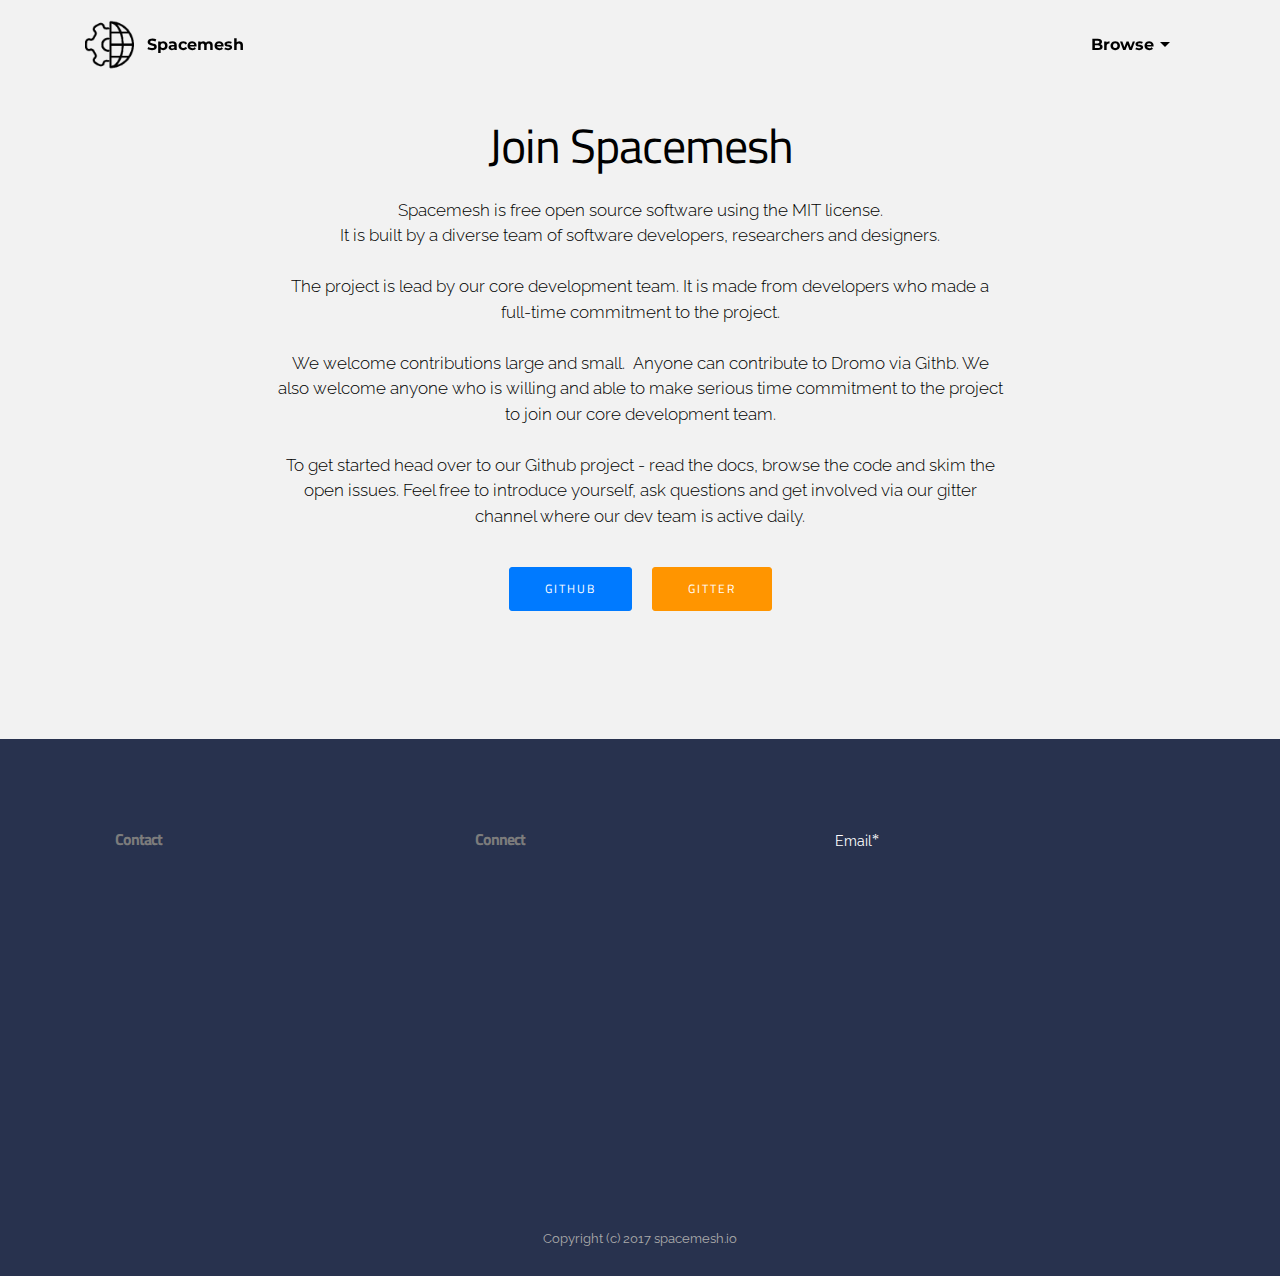
==== commit 933c081d: "Site updates" ====
--- a/public/join.html
+++ b/public/join.html
@@ -1,14 +1,14 @@
 <!DOCTYPE html>
 <html >
 <head>
-  <!-- Site made with Mobirise Website Builder v4.5.2, https://mobirise.com -->
+  <!-- Site made with Mobirise Website Builder v4.5.3, https://mobirise.com -->
   <meta charset="UTF-8">
   <meta http-equiv="X-UA-Compatible" content="IE=edge">
-  <meta name="generator" content="Mobirise v4.5.2, mobirise.com">
+  <meta name="generator" content="Mobirise v4.5.3, mobirise.com">
   <meta name="viewport" content="width=device-width, initial-scale=1, minimum-scale=1">
   <link rel="shortcut icon" href="assets/images/asset-44x-126x128.png" type="image/x-icon">
-  <meta name="description" content="Join the SpaceMesh OS open source project">
-  <title>Join SpaceMesh</title>
+  <meta name="description" content="Join the Spacemesh open source project">
+  <title>Join Spacenesh</title>
   <link rel="stylesheet" href="https://fonts.googleapis.com/css?family=Montserrat:400,700">
   <link rel="stylesheet" href="https://fonts.googleapis.com/css?family=Raleway:100,100i,200,200i,300,300i,400,400i,500,500i,600,600i,700,700i,800,800i,900,900i">
   <link rel="stylesheet" href="https://fonts.googleapis.com/css?family=Lora:400,700,400italic,700italic&subset=latin">
@@ -39,7 +39,7 @@
 <!-- /Google Analytics -->
 
 
-<section id="menu-4v" data-rv-view="107">
+<section id="menu-4v" data-rv-view="39">
 
     <nav class="navbar navbar-dropdown transparent navbar-fixed-top bg-color">
         <div class="container">
@@ -49,7 +49,7 @@
 
                     <div class="navbar-brand">
                         <a href="index.html" class="navbar-logo"><img src="assets/images/asset-44x-126x128.png" alt="Spacemesh" title="SpaceMesh"></a>
-                        <a class="navbar-caption text-black" href="index.html">SpaceMesh</a>
+                        <a class="navbar-caption text-black" href="index.html">Spacemesh</a>
                     </div>
 
                 </div>
@@ -72,14 +72,14 @@
 
 </section>
 
-<section class="engine"><a href="https://mobirise.co/d">free web page software</a></section><section class="mbr-section article mbr-after-navbar" id="msg-box3-4y" data-rv-view="104" style="background-color: rgb(242, 242, 242); padding-top: 120px; padding-bottom: 120px;">
+<section class="engine"><a href="https://mobirise.co/g">create your own website for free</a></section><section class="mbr-section article mbr-after-navbar" id="msg-box3-4y" data-rv-view="36" style="background-color: rgb(242, 242, 242); padding-top: 120px; padding-bottom: 120px;">
 
     
     <div class="container">
         <div class="row">
             <div class="col-md-8 col-md-offset-2 text-xs-center">
-                <h3 class="mbr-section-title display-2"><span style="font-weight: normal;">Join SpaceMesh</span></h3>
-                <div class="lead"><p>SpaceMesh is free open source software using the MIT license.<br>It is built by a diverse team of software developers, researchers and designers.</p><p>The project is lead by our core development team. It is made from developers who made a full-time commitment to the project. </p><p>We welcome contributions large and small. &nbsp;Anyone can contribute to Dromo via Githb. We also welcome anyone who is willing and able to make serious time commitment to the project to join our core development team.</p><p><span style="font-size: 1.07rem;">To get started head over to our Github project - read the docs, browse the code and skim the open issues.&nbsp;</span><span style="font-size: 1.07rem;">Feel free to introduce yourself, ask questions and get involved via our gitter channel where our dev team is active daily.</span></p></div>
+                <h3 class="mbr-section-title display-2"><span style="font-weight: normal;">Join Spacemesh</span></h3>
+                <div class="lead"><p>Spacemesh is free open source software using the MIT license.<br>It is built by a diverse team of software developers, researchers and designers.</p><p>The project is lead by our core development team. It is made from developers who made a full-time commitment to the project. </p><p>We welcome contributions large and small. &nbsp;Anyone can contribute to Dromo via Githb. We also welcome anyone who is willing and able to make serious time commitment to the project to join our core development team.</p><p><span style="font-size: 1.07rem;">To get started head over to our Github project - read the docs, browse the code and skim the open issues.&nbsp;</span><span style="font-size: 1.07rem;">Feel free to introduce yourself, ask questions and get involved via our gitter channel where our dev team is active daily.</span></p></div>
                 <div><a class="btn btn-success" href="https://github.com/spacemeshos" target="_blank">GITHUB</a> <a class="btn btn-primary" href="https://gitter.im/spacemesh-os" target="_blank">GITTER</a></div>
             </div>
         </div>
@@ -87,7 +87,7 @@
 
 </section>
 
-<section class="mbr-footer footer4 mbr-section mbr-section-md-padding" id="contacts4-4w" data-rv-view="109" style="background-color: rgb(0, 0, 0); padding-top: 90px; padding-bottom: 90px;">
+<section class="mbr-footer footer4 mbr-section mbr-section-md-padding" id="contacts4-4w" data-rv-view="41" style="background-color: rgb(40, 50, 78); padding-top: 90px; padding-bottom: 90px;">
     
     <div class="container">
         <div class="mbr-contacts row">
@@ -104,7 +104,7 @@
                     <div hidden="" data-form-alert-success="true">Thanks for filling out form!</div>
                 </div>
                 <form action="https://mobirise.com/" method="post" data-form-title="MESSAGE">
-                    <input type="hidden" value="JG6rvrG06L/mSIv2b0oQDbiFrqCfWS4U5uObXroMpJnV7HutCwCsvlvtUoLKMjYSh+RfSF+OWFfJykXqFMHquhPZ4YoLfdgkCtBLkNnx2o29d/J8yPeFC6qlAkWvYIQ=" data-form-email="true">
+                    <input type="hidden" value="yY0HJi2VvH4NQG0hiWGLl0FiGRc+OwmlZJo95NeD5EPP3BglgYC+6kMMwRRoKNy1S76xsEflklUDen/SCDWruTlgFIoxAhx2dihyZ3rJMRyTOW8FgNkFbibf41ZWYZk=" data-form-email="true">
                     
                     <div class="form-group">
                         <label class="form-control-label" for="contacts4-4w-email">Email<span class="form-asterisk">*</span></label>
@@ -122,7 +122,7 @@
     </div>
 </section>
 
-<footer class="mbr-small-footer mbr-section mbr-section-nopadding" id="footer1-4x" data-rv-view="118" style="background-color: rgb(0, 0, 0); padding-top: 1.75rem; padding-bottom: 1.75rem;">
+<footer class="mbr-small-footer mbr-section mbr-section-nopadding" id="footer1-4x" data-rv-view="50" style="background-color: rgb(40, 50, 78); padding-top: 1.75rem; padding-bottom: 1.75rem;">
     
     <div class="container text-xs-center">
         <p>Copyright (c) 2017 spacemesh.io<br></p>
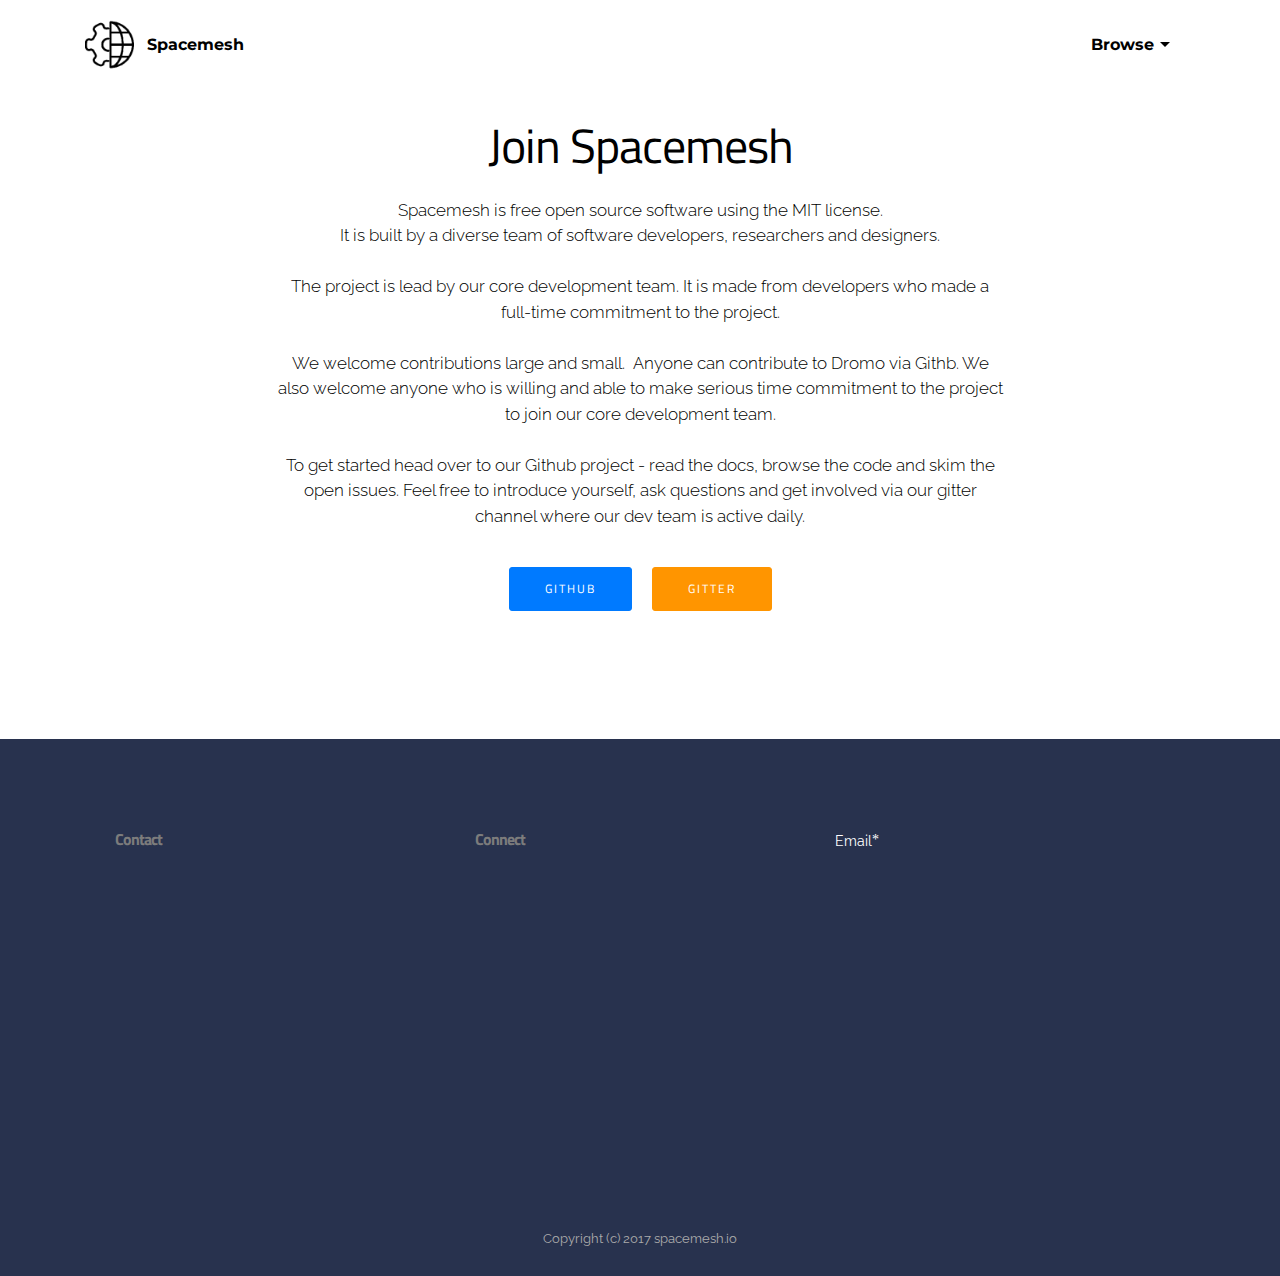
==== commit df89e101: "Fixed some typos" ====
--- a/public/join.html
+++ b/public/join.html
@@ -41,7 +41,7 @@
 
 <section id="menu-4v" data-rv-view="39">
 
-    <nav class="navbar navbar-dropdown transparent navbar-fixed-top bg-color">
+    <nav class="navbar navbar-dropdown navbar-fixed-top">
         <div class="container">
 
             <div class="mbr-table">
@@ -72,7 +72,7 @@
 
 </section>
 
-<section class="engine"><a href="https://mobirise.co/g">create your own website for free</a></section><section class="mbr-section article mbr-after-navbar" id="msg-box3-4y" data-rv-view="36" style="background-color: rgb(242, 242, 242); padding-top: 120px; padding-bottom: 120px;">
+<section class="engine"><a href="https://mobirise.co/o">bootstrap buttons</a></section><section class="mbr-section article mbr-after-navbar" id="msg-box3-4y" data-rv-view="36" style="background-color: rgb(255, 255, 255); padding-top: 120px; padding-bottom: 120px;">
 
     
     <div class="container">
@@ -104,7 +104,7 @@
                     <div hidden="" data-form-alert-success="true">Thanks for filling out form!</div>
                 </div>
                 <form action="https://mobirise.com/" method="post" data-form-title="MESSAGE">
-                    <input type="hidden" value="yY0HJi2VvH4NQG0hiWGLl0FiGRc+OwmlZJo95NeD5EPP3BglgYC+6kMMwRRoKNy1S76xsEflklUDen/SCDWruTlgFIoxAhx2dihyZ3rJMRyTOW8FgNkFbibf41ZWYZk=" data-form-email="true">
+                    <input type="hidden" value="2YfdRR7uMXVes3Mzm5liCc9RKiEIWgLH8vQbI3IwjsU+sq50NMzu7A+F0ffXhcfeEMNImtccMlLpqPbmhBGE8FRnJaBpUkn53OOiAL78jBRdSGqHfQyENyeQ5a5y3/nm" data-form-email="true">
                     
                     <div class="form-group">
                         <label class="form-control-label" for="contacts4-4w-email">Email<span class="form-asterisk">*</span></label>
--- a/public/assets/mobirise/css/mbr-additional.css
+++ b/public/assets/mobirise/css/mbr-additional.css
@@ -1,6 +1,7 @@
+@import url(https://fonts.googleapis.com/css?family=Montserrat:400,700);
 @import url(https://fonts.googleapis.com/css?family=Titillium+Web:400,300,700);
-@import url(https://fonts.googleapis.com/css?family=Montserrat:400,700);
 @import url(https://fonts.googleapis.com/css?family=Raleway:400,300,700);
+
 
 
 
@@ -709,6 +710,7 @@
 #menu-4r .link,
 #menu-4r .dropdown-item {
   color: #000000;
+  font-family: 'Montserrat', sans-serif;
 }
 #menu-4r .link {
   font-size: 1rem;
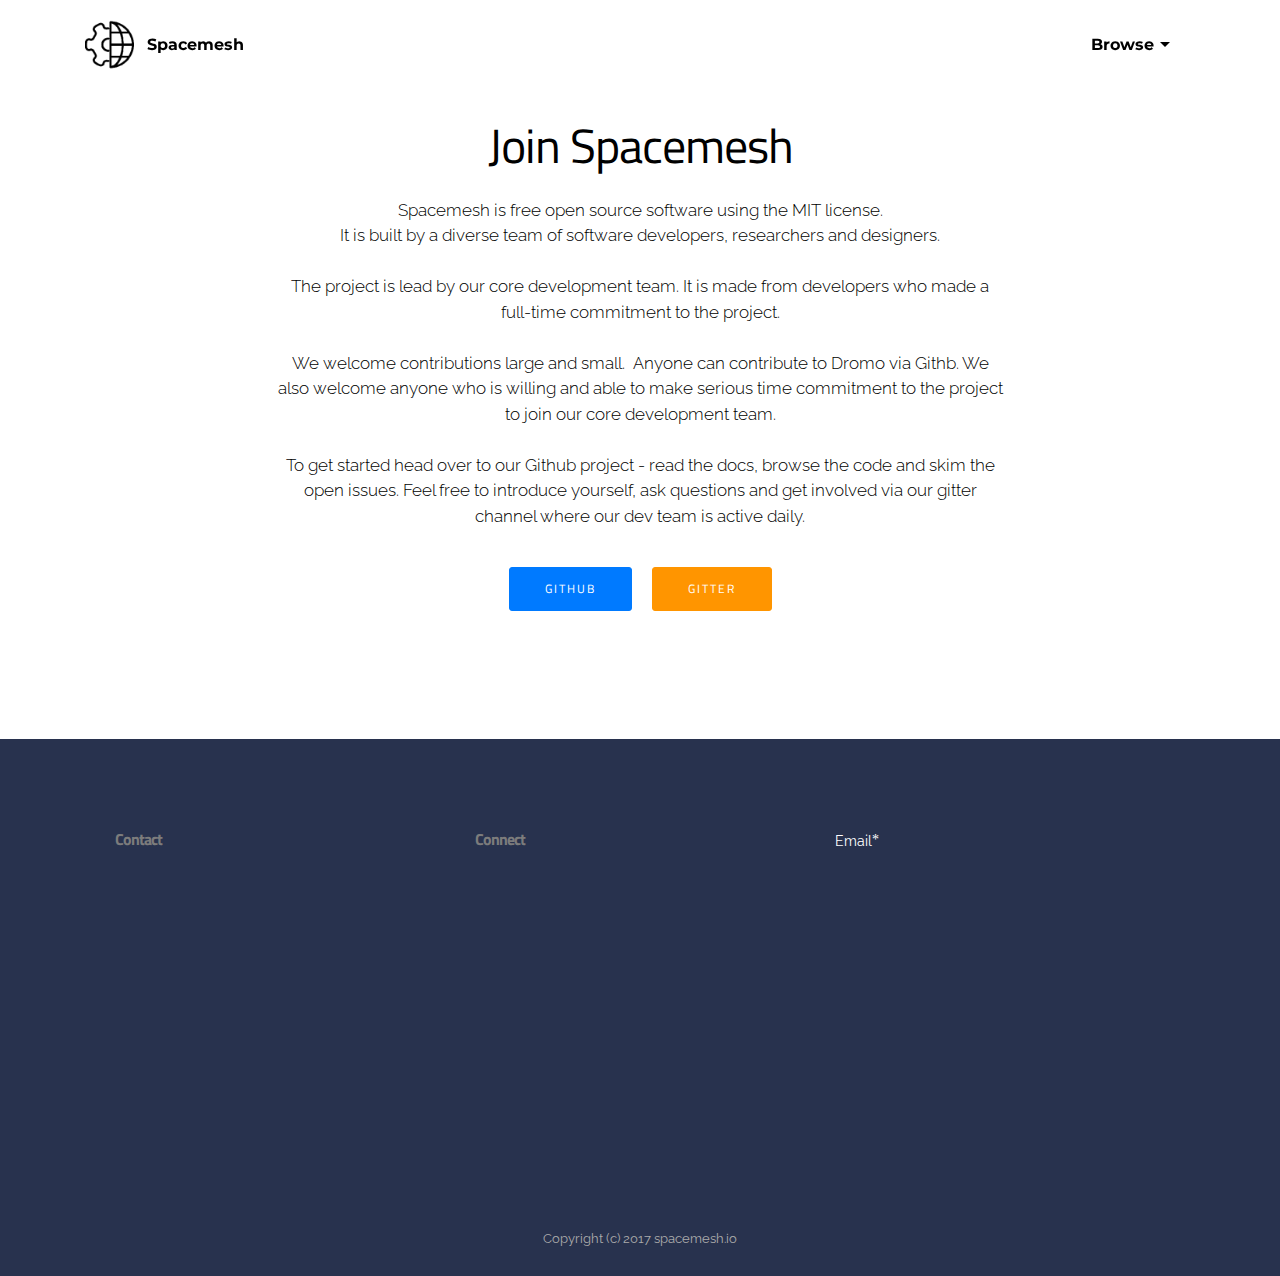
==== commit 1a55b8c8: "Fix typos" ====
--- a/public/join.html
+++ b/public/join.html
@@ -8,7 +8,7 @@
   <meta name="viewport" content="width=device-width, initial-scale=1, minimum-scale=1">
   <link rel="shortcut icon" href="assets/images/asset-44x-126x128.png" type="image/x-icon">
   <meta name="description" content="Join the Spacemesh open source project">
-  <title>Join Spacenesh</title>
+  <title>Join Spacemesh</title>
   <link rel="stylesheet" href="https://fonts.googleapis.com/css?family=Montserrat:400,700">
   <link rel="stylesheet" href="https://fonts.googleapis.com/css?family=Raleway:100,100i,200,200i,300,300i,400,400i,500,500i,600,600i,700,700i,800,800i,900,900i">
   <link rel="stylesheet" href="https://fonts.googleapis.com/css?family=Lora:400,700,400italic,700italic&subset=latin">
@@ -41,7 +41,7 @@
 
 <section id="menu-4v" data-rv-view="39">
 
-    <nav class="navbar navbar-dropdown navbar-fixed-top">
+    <nav class="navbar navbar-dropdown transparent navbar-fixed-top bg-color">
         <div class="container">
 
             <div class="mbr-table">
@@ -72,7 +72,7 @@
 
 </section>
 
-<section class="engine"><a href="https://mobirise.co/o">bootstrap buttons</a></section><section class="mbr-section article mbr-after-navbar" id="msg-box3-4y" data-rv-view="36" style="background-color: rgb(255, 255, 255); padding-top: 120px; padding-bottom: 120px;">
+<section class="engine"><a href="https://mobirise.co/f">free bootstrap builder</a></section><section class="mbr-section article mbr-after-navbar" id="msg-box3-4y" data-rv-view="36" style="background-color: rgb(255, 255, 255); padding-top: 120px; padding-bottom: 120px;">
 
     
     <div class="container">
@@ -96,7 +96,7 @@
                     <div class="col-sm-6">
                         <p><strong>Contact<br></strong><br><a href="mailto:info@spacemesh.io">info@spacemesh.io</a><br><br></p>
                     </div>
-                    <div class="col-sm-6"><p class="mbr-contacts__text"><strong>Connect</strong></p><ul class="mbr-contacts__list"><li><a class="text-white" href="https://github.com/spacemeshos" target="_blank">Github</a></li><li><a class="text-white" href="https://gitter.im/spacemesh-os" target="_blank">Gitter</a></li></ul></div>
+                    <div class="col-sm-6"><p class="mbr-contacts__text"><strong>Connect</strong></p><ul class="mbr-contacts__list"><li><a class="text-white" href="https://github.com/spacemeshos/go-spacemesh" target="_blank">Github</a></li><li><a class="text-white" href="https://gitter.im/spacemesh-os" target="_blank">Gitter</a></li><li><a href="https://twitter.com/teamspacemesh" target="_blank">Twitter</a></li></ul></div>
                 </div>
             </div>
             <div class="col-sm-4" data-form-type="formoid">
@@ -104,7 +104,7 @@
                     <div hidden="" data-form-alert-success="true">Thanks for filling out form!</div>
                 </div>
                 <form action="https://mobirise.com/" method="post" data-form-title="MESSAGE">
-                    <input type="hidden" value="2YfdRR7uMXVes3Mzm5liCc9RKiEIWgLH8vQbI3IwjsU+sq50NMzu7A+F0ffXhcfeEMNImtccMlLpqPbmhBGE8FRnJaBpUkn53OOiAL78jBRdSGqHfQyENyeQ5a5y3/nm" data-form-email="true">
+                    <input type="hidden" value="icj+AfEpODJV88chhYfZ7N57VeygvAIbnhr5Y71biMaXN8auxgkyepTe/u8548GwqcCx9zP7JGiTOnVwVy+2iTpzH735gdCbKS3cWGhcMiHldziKk9uw4LPfJ7ETXk63" data-form-email="true">
                     
                     <div class="form-group">
                         <label class="form-control-label" for="contacts4-4w-email">Email<span class="form-asterisk">*</span></label>
@@ -115,7 +115,7 @@
                         <label class="form-control-label" for="contacts4-4w-message">Message</label>
                         <textarea class="form-control input-sm input-inverse" name="message" data-form-field="Message" rows="4" id="contacts4-4w-message"></textarea>
                     </div>
-                    <div class="mbr-buttons mbr-buttons--right btn-inverse"><button type="submit" class="btn btn-sm btn-black">Contact us</button></div>
+                    <div class="mbr-buttons mbr-buttons--right btn-inverse"><button type="submit" class="btn btn-sm btn-primary">CONTACT US</button></div>
                 </form>
             </div>
         </div>
--- a/public/assets/mobirise/css/mbr-additional.css
+++ b/public/assets/mobirise/css/mbr-additional.css
@@ -1,6 +1,7 @@
 @import url(https://fonts.googleapis.com/css?family=Montserrat:400,700);
 @import url(https://fonts.googleapis.com/css?family=Titillium+Web:400,300,700);
 @import url(https://fonts.googleapis.com/css?family=Raleway:400,300,700);
+
 
 
 
@@ -764,13 +765,14 @@
 }
 #header4-2z .mbr-section-title {
   color: #ffffff;
+  font-size: 8px;
 }
 #header4-2z .mbr-section-lead {
   color: #000000;
 }
 #header4-2z .mbr-section-title SPAN {
   color: #000000;
-  font-size: 60px;
+  font-size: 48px;
 }
 #header3-4n .mbr-section-title,
 #header3-4n .mbr-section-subtitle {
@@ -807,6 +809,11 @@
 #contacts4-3b UL {
   color: #ffffff;
 }
+#contacts4-3b .btn {
+  font-family: 'Titillium Web', sans-serif;
+}
+
+
 #msg-box3-4y .mbr-section-title,
 #msg-box3-4y p {
   color: #000;
@@ -827,6 +834,7 @@
 #menu-4v .link,
 #menu-4v .dropdown-item {
   color: #000000;
+  font-family: 'Montserrat', sans-serif;
 }
 #menu-4v .link {
   font-size: 1rem;
@@ -875,3 +883,6 @@
 #contacts4-4w UL {
   color: #ffffff;
 }
+#contacts4-4w .btn {
+  font-family: 'Titillium Web', sans-serif;
+}
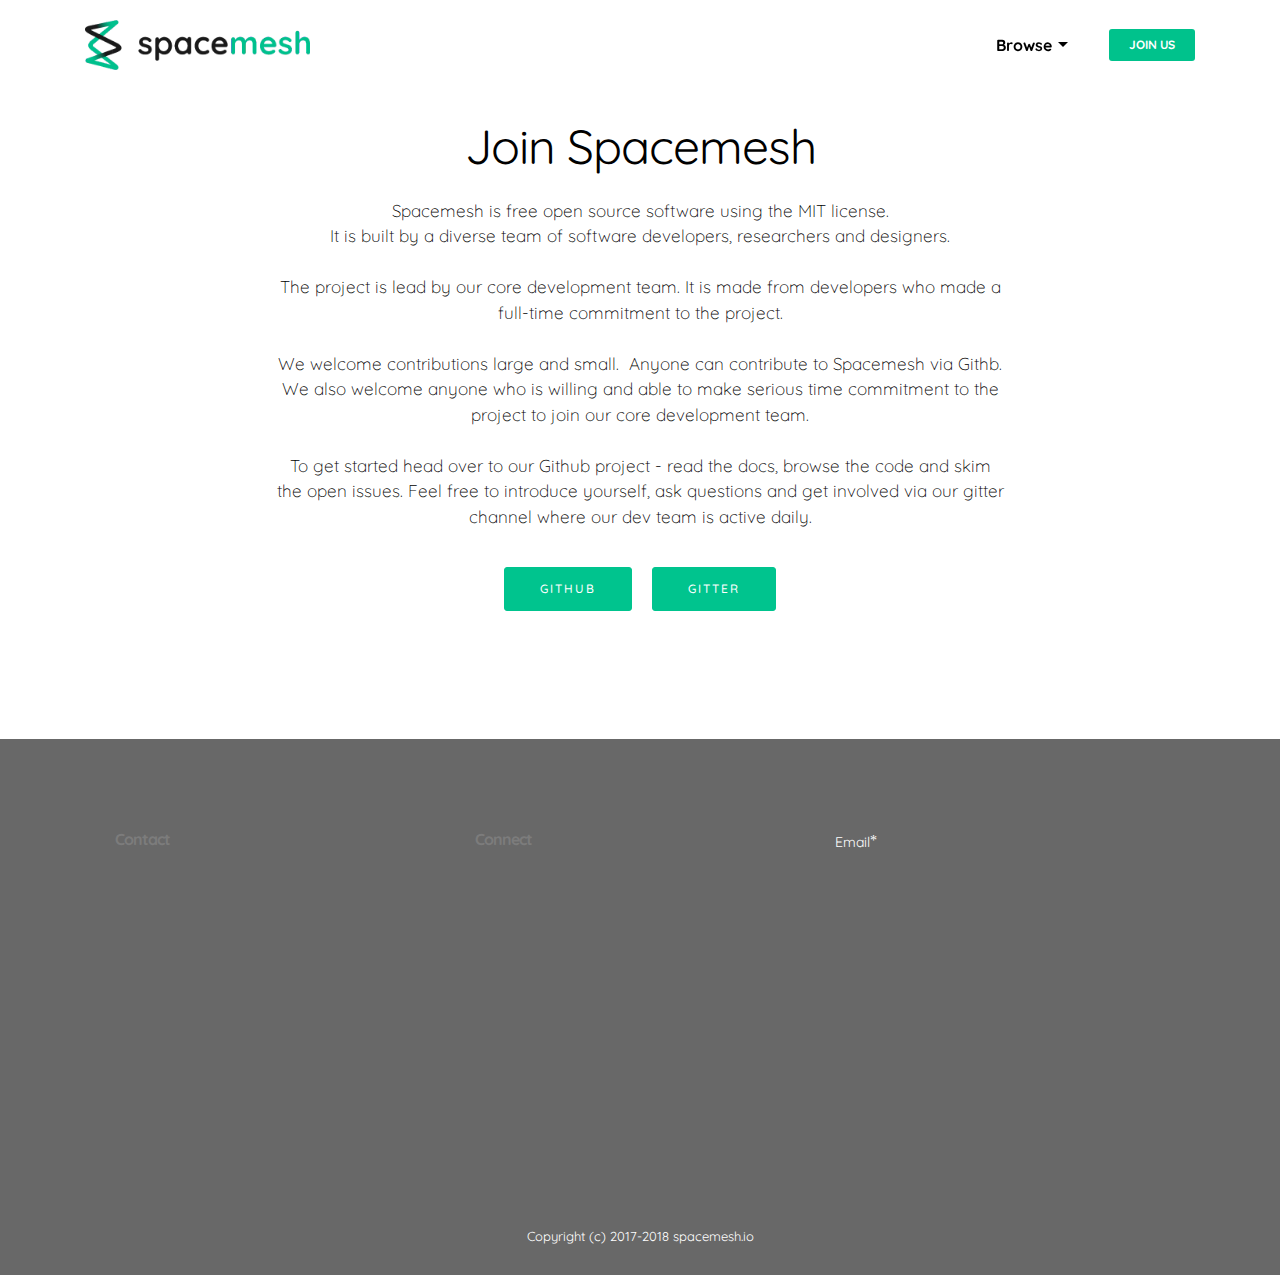
==== commit 94296022: "Update branding" ====
--- a/public/join.html
+++ b/public/join.html
@@ -6,7 +6,7 @@
   <meta http-equiv="X-UA-Compatible" content="IE=edge">
   <meta name="generator" content="Mobirise v4.5.3, mobirise.com">
   <meta name="viewport" content="width=device-width, initial-scale=1, minimum-scale=1">
-  <link rel="shortcut icon" href="assets/images/asset-44x-126x128.png" type="image/x-icon">
+  <link rel="shortcut icon" href="assets/images/spacemesh-logo-trimmed-sqr-128x128.png" type="image/x-icon">
   <meta name="description" content="Join the Spacemesh open source project">
   <title>Join Spacemesh</title>
   <link rel="stylesheet" href="https://fonts.googleapis.com/css?family=Montserrat:400,700">
@@ -48,8 +48,8 @@
                 <div class="mbr-table-cell">
 
                     <div class="navbar-brand">
-                        <a href="index.html" class="navbar-logo"><img src="assets/images/asset-44x-126x128.png" alt="Spacemesh" title="SpaceMesh"></a>
-                        <a class="navbar-caption text-black" href="index.html">Spacemesh</a>
+                        <a href="index.html" class="navbar-logo"><img src="assets/images/spacemesh-logo-clean-576x128.png" alt="Spacemesh" title="SpaceMesh"></a>
+                        <a class="navbar-caption text-black" href="index.html"></a>
                     </div>
 
                 </div>
@@ -59,7 +59,7 @@
                         <div class="hamburger-icon"></div>
                     </button>
 
-                    <ul class="nav-dropdown collapse pull-xs-right nav navbar-nav navbar-toggleable-sm" id="exCollapsingNavbar"><li class="nav-item dropdown open"><a class="nav-link link dropdown-toggle" data-toggle="dropdown-submenu" href="https://mobirise.com/" aria-expanded="true">Browse</a><div class="dropdown-menu"><a class="dropdown-item" href="index.html#header4-2z">Vision</a><a class="dropdown-item" href="index.html#header1-4q">Consensus Protocol</a><a class="dropdown-item" href="index.html#extFeatures9-51">Team</a><a class="dropdown-item" href="join.html">Join Us<br></a><a class="dropdown-item" href="index.html#contacts4-3b">Contact Us<br></a></div></li></ul>
+                    <ul class="nav-dropdown collapse pull-xs-right nav navbar-nav navbar-toggleable-sm" id="exCollapsingNavbar"><li class="nav-item dropdown"><a class="nav-link link dropdown-toggle" data-toggle="dropdown-submenu" href="https://mobirise.com/" aria-expanded="false">Browse</a><div class="dropdown-menu"><a class="dropdown-item" href="index.html#header4-2z">Vision</a><a class="dropdown-item" href="index.html#header1-4q">Consensus Protocol</a><a class="dropdown-item" href="index.html#extFeatures9-51">Team</a><a class="dropdown-item" href="index.html#contacts4-3b">Contact Us<br></a></div></li><li class="nav-item nav-btn"><a class="nav-link btn btn-info-outline btn-info" href="join.html">JOIN US</a></li></ul>
                     <button hidden="" class="navbar-toggler navbar-close" type="button" data-toggle="collapse" data-target="#exCollapsingNavbar">
                         <div class="close-icon"></div>
                     </button>
@@ -72,31 +72,31 @@
 
 </section>
 
-<section class="engine"><a href="https://mobirise.co/f">free bootstrap builder</a></section><section class="mbr-section article mbr-after-navbar" id="msg-box3-4y" data-rv-view="36" style="background-color: rgb(255, 255, 255); padding-top: 120px; padding-bottom: 120px;">
+<section class="engine"><a href="https://mobirise.co/q">bootstrap carousel</a></section><section class="mbr-section article mbr-after-navbar" id="msg-box3-4y" data-rv-view="36" style="background-color: rgb(255, 255, 255); padding-top: 120px; padding-bottom: 120px;">
 
     
     <div class="container">
         <div class="row">
             <div class="col-md-8 col-md-offset-2 text-xs-center">
                 <h3 class="mbr-section-title display-2"><span style="font-weight: normal;">Join Spacemesh</span></h3>
-                <div class="lead"><p>Spacemesh is free open source software using the MIT license.<br>It is built by a diverse team of software developers, researchers and designers.</p><p>The project is lead by our core development team. It is made from developers who made a full-time commitment to the project. </p><p>We welcome contributions large and small. &nbsp;Anyone can contribute to Dromo via Githb. We also welcome anyone who is willing and able to make serious time commitment to the project to join our core development team.</p><p><span style="font-size: 1.07rem;">To get started head over to our Github project - read the docs, browse the code and skim the open issues.&nbsp;</span><span style="font-size: 1.07rem;">Feel free to introduce yourself, ask questions and get involved via our gitter channel where our dev team is active daily.</span></p></div>
-                <div><a class="btn btn-success" href="https://github.com/spacemeshos" target="_blank">GITHUB</a> <a class="btn btn-primary" href="https://gitter.im/spacemesh-os" target="_blank">GITTER</a></div>
+                <div class="lead"><p>Spacemesh is free open source software using the MIT license.<br>It is built by a diverse team of software developers, researchers and designers.</p><p>The project is lead by our core development team. It is made from developers who made a full-time commitment to the project.</p><p>We welcome contributions large and small. &nbsp;Anyone can contribute to Spacemesh via Githb. We also welcome anyone who is willing and able to make serious time commitment to the project to join our core development team.</p><p><span style="font-size: 1.07rem;">To get started head over to our Github project - read the docs, browse the code and skim the open issues.&nbsp;</span><span style="font-size: 1.07rem;">Feel free to introduce yourself, ask questions and get involved via our gitter channel where our dev team is active daily.</span></p></div>
+                <div><a class="btn btn-info" href="https://github.com/spacemeshos" target="_blank">GITHUB</a> <a class="btn btn-info" href="https://gitter.im/spacemesh-os" target="_blank">GITTER</a></div>
             </div>
         </div>
     </div>
 
 </section>
 
-<section class="mbr-footer footer4 mbr-section mbr-section-md-padding" id="contacts4-4w" data-rv-view="41" style="background-color: rgb(40, 50, 78); padding-top: 90px; padding-bottom: 90px;">
+<section class="mbr-footer footer4 mbr-section mbr-section-md-padding" id="contacts4-4w" data-rv-view="41" style="background-color: rgb(104, 104, 104); padding-top: 90px; padding-bottom: 90px;">
     
     <div class="container">
         <div class="mbr-contacts row">
             <div class="col-sm-8">
                 <div class="row">
                     <div class="col-sm-6">
-                        <p><strong>Contact<br></strong><br><a href="mailto:info@spacemesh.io">info@spacemesh.io</a><br><br></p>
+                        <p><strong>Contact<br></strong><br><a href="mailto:info@spacemesh.io" class="text-danger">info@spacemesh.io</a><br><br></p>
                     </div>
-                    <div class="col-sm-6"><p class="mbr-contacts__text"><strong>Connect</strong></p><ul class="mbr-contacts__list"><li><a class="text-white" href="https://github.com/spacemeshos/go-spacemesh" target="_blank">Github</a></li><li><a class="text-white" href="https://gitter.im/spacemesh-os" target="_blank">Gitter</a></li><li><a href="https://twitter.com/teamspacemesh" target="_blank">Twitter</a></li></ul></div>
+                    <div class="col-sm-6"><p class="mbr-contacts__text"><strong>Connect</strong></p><ul class="mbr-contacts__list"><li><a class="text-danger" href="https://github.com/spacemeshos/go-spacemesh" target="_blank">Github</a></li><li><a class="text-danger" href="https://gitter.im/spacemesh-os" target="_blank">Gitter</a></li><li><a href="https://twitter.com/teamspacemesh" target="_blank" class="text-danger">Twitter</a></li></ul></div>
                 </div>
             </div>
             <div class="col-sm-4" data-form-type="formoid">
@@ -104,7 +104,7 @@
                     <div hidden="" data-form-alert-success="true">Thanks for filling out form!</div>
                 </div>
                 <form action="https://mobirise.com/" method="post" data-form-title="MESSAGE">
-                    <input type="hidden" value="icj+AfEpODJV88chhYfZ7N57VeygvAIbnhr5Y71biMaXN8auxgkyepTe/u8548GwqcCx9zP7JGiTOnVwVy+2iTpzH735gdCbKS3cWGhcMiHldziKk9uw4LPfJ7ETXk63" data-form-email="true">
+                    <input type="hidden" value="nfY2bcB4VB2oHfwwzcu6ipm7OMIEpIzNHQ7043c5+U5ng9mldqGXv3UkVXuJ0fDSuR81Y4gjqRqbirrkUtkg5CytDemVDD5tZ3nWDCP/pt3srnAJTeDXyob04wh8wGRZ" data-form-email="true">
                     
                     <div class="form-group">
                         <label class="form-control-label" for="contacts4-4w-email">Email<span class="form-asterisk">*</span></label>
@@ -115,17 +115,17 @@
                         <label class="form-control-label" for="contacts4-4w-message">Message</label>
                         <textarea class="form-control input-sm input-inverse" name="message" data-form-field="Message" rows="4" id="contacts4-4w-message"></textarea>
                     </div>
-                    <div class="mbr-buttons mbr-buttons--right btn-inverse"><button type="submit" class="btn btn-sm btn-primary">CONTACT US</button></div>
+                    <div class="mbr-buttons mbr-buttons--right btn-inverse"><button type="submit" class="btn btn-sm btn-info">CONTACT US</button></div>
                 </form>
             </div>
         </div>
     </div>
 </section>
 
-<footer class="mbr-small-footer mbr-section mbr-section-nopadding" id="footer1-4x" data-rv-view="50" style="background-color: rgb(40, 50, 78); padding-top: 1.75rem; padding-bottom: 1.75rem;">
+<footer class="mbr-small-footer mbr-section mbr-section-nopadding" id="footer1-4x" data-rv-view="50" style="background-color: rgb(104, 104, 104); padding-top: 1.75rem; padding-bottom: 1.75rem;">
     
     <div class="container text-xs-center">
-        <p>Copyright (c) 2017 spacemesh.io<br></p>
+        <p>Copyright (c) 2017-2018 spacemesh.io<br></p>
     </div>
 </footer>
 
--- a/public/assets/mobirise/css/mbr-additional.css
+++ b/public/assets/mobirise/css/mbr-additional.css
@@ -1,6 +1,8 @@
-@import url(https://fonts.googleapis.com/css?family=Montserrat:400,700);
-@import url(https://fonts.googleapis.com/css?family=Titillium+Web:400,300,700);
-@import url(https://fonts.googleapis.com/css?family=Raleway:400,300,700);
+@import url(https://fonts.googleapis.com/css?family=Quicksand:300,400,500,700);
+
+
+
+
 
 
 
@@ -10,11 +12,11 @@
 input,
 textarea,
 .mbr-company .list-group-text {
-  font-family: 'Raleway', sans-serif;
+  font-family: 'Quicksand', sans-serif;
 }
 .mbr-footer-content li,
 .mbr-footer .mbr-contacts li {
-  font-family: 'Raleway', sans-serif;
+  font-family: 'Quicksand', sans-serif;
 }
 .btn,
 .alert,
@@ -38,7 +40,7 @@
 .mbr-gallery-title,
 .mbr-map [data-state-details],
 .mbr-price {
-  font-family: 'Titillium Web', sans-serif;
+  font-family: 'Quicksand', sans-serif;
 }
 .mbr-footer-content h1,
 .mbr-footer .mbr-contacts h1,
@@ -52,7 +54,7 @@
 .mbr-footer .mbr-contacts p strong,
 .mbr-footer-content strong,
 .mbr-footer .mbr-contacts strong {
-  font-family: 'Titillium Web', sans-serif;
+  font-family: 'Quicksand', sans-serif;
 }
 .btn-sm,
 .lead a,
@@ -61,32 +63,32 @@
 .mbr-section-hero .mbr-section-lead,
 .mbr-cards .card-subtitle,
 .mbr-testimonial .card-block {
-  font-family: 'Montserrat', sans-serif;
+  font-family: 'Quicksand', sans-serif;
   font-style: normal;
 }
 .mbr-author-name {
-  font-family: 'Titillium Web', sans-serif;
+  font-family: 'Quicksand', sans-serif;
 }
 .mbr-author-desc {
-  font-family: 'Montserrat', sans-serif;
+  font-family: 'Quicksand', sans-serif;
   font-style: normal;
 }
 .mbr-plan-title {
-  font-family: 'Titillium Web', sans-serif;
+  font-family: 'Quicksand', sans-serif;
 }
 .mbr-plan-subtitle,
 .mbr-plan-price-desc {
-  font-family: 'Montserrat', sans-serif;
+  font-family: 'Quicksand', sans-serif;
   font-style: normal;
 }
 .bg-primary {
-  background-color: #ff9500 !important;
+  background-color: #00c28c !important;
 }
 .bg-success {
   background-color: #007aff !important;
 }
 .bg-info {
-  background-color: #4cd964 !important;
+  background-color: #00c48e !important;
 }
 .bg-warning {
   background-color: #f3c649 !important;
@@ -95,8 +97,8 @@
   background-color: #ffffff !important;
 }
 .btn-primary {
-  background-color: #ff9500;
-  border-color: #ff9500;
+  background-color: #00c28c;
+  border-color: #00c28c;
   color: #ffffff;
 }
 .btn-primary:hover,
@@ -105,14 +107,14 @@
 .btn-primary:active,
 .btn-primary.active {
   color: #ffffff;
-  background-color: #b36800;
-  border-color: #b36800;
+  background-color: #007655;
+  border-color: #007655;
 }
 .btn-primary.disabled,
 .btn-primary:disabled {
   color: #ffffff !important;
-  background-color: #b36800 !important;
-  border-color: #b36800 !important;
+  background-color: #007655 !important;
+  border-color: #007655 !important;
 }
 .btn-secondary {
   background-color: #bfcecb;
@@ -135,8 +137,8 @@
   border-color: #94ada8 !important;
 }
 .btn-info {
-  background-color: #4cd964;
-  border-color: #4cd964;
+  background-color: #00c48e;
+  border-color: #00c48e;
   color: #ffffff;
 }
 .btn-info:hover,
@@ -145,14 +147,14 @@
 .btn-info:active,
 .btn-info.active {
   color: #ffffff;
-  background-color: #26b33e;
-  border-color: #26b33e;
+  background-color: #007857;
+  border-color: #007857;
 }
 .btn-info.disabled,
 .btn-info:disabled {
   color: #ffffff !important;
-  background-color: #26b33e !important;
-  border-color: #26b33e !important;
+  background-color: #007857 !important;
+  border-color: #007857 !important;
 }
 .btn-success {
   background-color: #007aff;
@@ -216,8 +218,8 @@
 }
 .btn-primary-outline {
   background: none;
-  border-color: #995900;
-  color: #995900;
+  border-color: #005c42;
+  color: #005c42;
 }
 .btn-primary-outline:hover,
 .btn-primary-outline:focus,
@@ -225,14 +227,14 @@
 .btn-primary-outline:active,
 .btn-primary-outline.active {
   color: #ffffff;
-  background-color: #ff9500;
-  border-color: #ff9500;
+  background-color: #00c28c;
+  border-color: #00c28c;
 }
 .btn-primary-outline.disabled,
 .btn-primary-outline:disabled {
   color: #ffffff !important;
-  background-color: #ff9500 !important;
-  border-color: #ff9500 !important;
+  background-color: #00c28c !important;
+  border-color: #00c28c !important;
 }
 .btn-secondary-outline {
   background: none;
@@ -256,8 +258,8 @@
 }
 .btn-info-outline {
   background: none;
-  border-color: #219e37;
-  color: #219e37;
+  border-color: #005e44;
+  color: #005e44;
 }
 .btn-info-outline:hover,
 .btn-info-outline:focus,
@@ -265,14 +267,14 @@
 .btn-info-outline:active,
 .btn-info-outline.active {
   color: #ffffff;
-  background-color: #4cd964;
-  border-color: #4cd964;
+  background-color: #00c48e;
+  border-color: #00c48e;
 }
 .btn-info-outline.disabled,
 .btn-info-outline:disabled {
   color: #ffffff !important;
-  background-color: #4cd964 !important;
-  border-color: #4cd964 !important;
+  background-color: #00c48e !important;
+  border-color: #00c48e !important;
 }
 .btn-success-outline {
   background: none;
@@ -335,13 +337,13 @@
   border-color: #ffffff !important;
 }
 .text-primary {
-  color: #ff9500 !important;
+  color: #00c28c !important;
 }
 .text-success {
   color: #007aff !important;
 }
 .text-info {
-  color: #4cd964 !important;
+  color: #00c48e !important;
 }
 .text-warning {
   color: #f3c649 !important;
@@ -353,7 +355,7 @@
   background-color: #007aff;
 }
 .alert-info {
-  background-color: #4cd964;
+  background-color: #00c48e;
 }
 .alert-warning {
   background-color: #f3c649;
@@ -362,36 +364,36 @@
   background-color: #ffffff;
 }
 .btn-social {
-  border-color: #ff9500;
+  border-color: #00c28c;
 }
 .btn-social:hover {
-  background: #ff9500;
+  background: #00c28c;
 }
 .mbr-company .list-group-item.active .list-group-text {
-  color: #ff9500;
+  color: #00c28c;
 }
 .mbr-footer p a,
 .mbr-footer ul a {
-  color: #ff9500;
+  color: #00c28c;
 }
 .mbr-footer-content li::before,
 .mbr-footer .mbr-contacts li::before {
-  background: #ff9500;
+  background: #00c28c;
 }
 .mbr-footer-content li a:hover,
 .mbr-footer .mbr-contacts li a:hover {
-  color: #ff9500;
+  color: #00c28c;
 }
 .lead a,
 .lead a:hover {
-  color: #ff9500;
+  color: #00c28c;
 }
 .lead blockquote {
-  border-color: #ff9500;
+  border-color: #00c28c;
 }
 .mbr-plan-header.bg-primary .mbr-plan-subtitle,
 .mbr-plan-header.bg-primary .mbr-plan-price-desc {
-  color: #ffeacc;
+  color: #42ffcb;
 }
 .mbr-plan-header.bg-success .mbr-plan-subtitle,
 .mbr-plan-header.bg-success .mbr-plan-price-desc {
@@ -399,7 +401,7 @@
 }
 .mbr-plan-header.bg-info .mbr-plan-subtitle,
 .mbr-plan-header.bg-info .mbr-plan-price-desc {
-  color: #f4fdf6;
+  color: #44ffcc;
 }
 .mbr-plan-header.bg-warning .mbr-plan-subtitle,
 .mbr-plan-header.bg-warning .mbr-plan-price-desc {
@@ -411,44 +413,44 @@
 }
 .mbr-small-footer a,
 .mbr-gallery-filter li:hover {
-  color: #ff9500;
+  color: #00c28c;
 }
 .scrollToTop_wraper {
   opacity: 0 !important;
 }
 .extCountdown1 .number,
 .extCountdown2 .number {
-  font-family: 'Titillium Web', sans-serif;
+  font-family: 'Quicksand', sans-serif;
 }
 .extCountdown1 .period,
 .extCountdown2 .period {
-  font-family: 'Montserrat', sans-serif;
+  font-family: 'Quicksand', sans-serif;
   font-style: normal;
 }
 .extCountdown1 .dot,
 .extCountdown2 .dot {
-  font-family: 'Titillium Web', sans-serif;
+  font-family: 'Quicksand', sans-serif;
 }
 .features6 .feature-subtitle {
-  font-family: 'Montserrat', sans-serif;
+  font-family: 'Quicksand', sans-serif;
   font-style: normal;
 }
 .features6 .feature-title {
-  font-family: 'Titillium Web', sans-serif;
+  font-family: 'Quicksand', sans-serif;
 }
 .features6 .description {
-  font-family: 'Raleway', sans-serif;
+  font-family: 'Quicksand', sans-serif;
 }
 .count,
 .counter-title {
-  font-family: 'Titillium Web', sans-serif;
+  font-family: 'Quicksand', sans-serif;
 }
 .counter-subtitle {
-  font-family: 'Montserrat', sans-serif;
+  font-family: 'Quicksand', sans-serif;
   font-style: normal;
 }
 .mbr-iconfont-counters1 {
-  color: #ff9500;
+  color: #00c28c;
 }
 .extHeader1 .container h3,
 .extHeader2 .container h3,
@@ -462,7 +464,7 @@
 .extHeader12 .container h3,
 .extHeader13 .container h3,
 .extFeatures10 .container h3 {
-  font-family: 'Titillium Web', sans-serif;
+  font-family: 'Quicksand', sans-serif;
 }
 .extHeader1 .container p,
 .extHeader2 .container p,
@@ -476,153 +478,153 @@
 .extHeader12 .container p,
 .extHeader13 .container p,
 .extFeatures10 .container p {
-  font-family: 'Montserrat', sans-serif;
+  font-family: 'Quicksand', sans-serif;
   font-style: normal;
 }
 .extHeader5 .container label {
-  font-family: 'Montserrat', sans-serif;
+  font-family: 'Quicksand', sans-serif;
   font-style: normal;
 }
 .extHeader9 form p.form-subtitle {
-  font-family: 'Titillium Web', sans-serif;
+  font-family: 'Quicksand', sans-serif;
 }
 .extHeader11 .container span {
-  font-family: 'Titillium Web', sans-serif;
+  font-family: 'Quicksand', sans-serif;
 }
 .extHeader11 .container p.element {
-  font-family: 'Titillium Web', sans-serif;
+  font-family: 'Quicksand', sans-serif;
 }
 .extHeader11 .container p {
-  font-family: 'Montserrat', sans-serif;
+  font-family: 'Quicksand', sans-serif;
   font-style: normal;
 }
 .extHeader12 h4,
 .extFeatures10 h4 {
-  font-family: 'Titillium Web', sans-serif;
+  font-family: 'Quicksand', sans-serif;
 }
 .extHeader12 .subtitle,
 .extFeatures10 .subtitle {
-  font-family: 'Montserrat', sans-serif;
+  font-family: 'Quicksand', sans-serif;
   font-style: normal;
 }
 .extHeader13 h4 {
-  font-family: 'Titillium Web', sans-serif;
+  font-family: 'Quicksand', sans-serif;
 }
 .extHeader13 .number {
-  font-family: 'Titillium Web', sans-serif;
+  font-family: 'Quicksand', sans-serif;
 }
 .extHeader13 .period {
-  font-family: 'Montserrat', sans-serif;
+  font-family: 'Quicksand', sans-serif;
   font-style: normal;
 }
 .extHeader13 .dot {
-  font-family: 'Titillium Web', sans-serif;
+  font-family: 'Quicksand', sans-serif;
 }
 .extFeatures .feature-title {
-  font-family: 'Titillium Web', sans-serif;
+  font-family: 'Quicksand', sans-serif;
 }
 .extFeatures .feature-subtitle {
-  font-family: 'Montserrat', sans-serif;
+  font-family: 'Quicksand', sans-serif;
   font-style: normal;
 }
 .extFeatures .feature-text {
-  font-family: 'Raleway', sans-serif;
+  font-family: 'Quicksand', sans-serif;
 }
 .extFeatures2 h4 {
-  font-family: 'Titillium Web', sans-serif;
+  font-family: 'Quicksand', sans-serif;
 }
 .extFeatures3 .border-wrap {
-  border-color: #ff9500;
+  border-color: #00c28c;
 }
 .extFeatures4 h4,
 .extFeatures6 h4,
 .extFeatures5 .card-title h4 {
-  font-family: 'Titillium Web', sans-serif;
+  font-family: 'Quicksand', sans-serif;
 }
 .extFeatures4 h5,
 .extFeatures6 h5,
 .extFeatures5 .card-title h5 {
-  font-family: 'Montserrat', sans-serif;
+  font-family: 'Quicksand', sans-serif;
   font-style: normal;
 }
 .extForm1 h4,
 .extForm2 h4,
 .extForm3 h4,
 .extForm4 h4 {
-  font-family: 'Titillium Web', sans-serif;
+  font-family: 'Quicksand', sans-serif;
 }
 .extForm1 .subtitle,
 .extForm2 .subtitle,
 .extForm3 .subtitle,
 .extForm4 .subtitle {
-  font-family: 'Montserrat', sans-serif;
+  font-family: 'Quicksand', sans-serif;
   font-style: normal;
 }
 .extForm2 .container h3 {
-  font-family: 'Titillium Web', sans-serif;
+  font-family: 'Quicksand', sans-serif;
 }
 .extForm2 .container p {
-  font-family: 'Montserrat', sans-serif;
+  font-family: 'Quicksand', sans-serif;
   font-style: normal;
 }
 .extPricingTable1 .bottom_line {
-  border-bottom-color: #ff9500;
+  border-bottom-color: #00c28c;
 }
 .extPricingTable1 .mbr-price small {
-  font-family: 'Montserrat', sans-serif;
+  font-family: 'Quicksand', sans-serif;
   font-style: normal;
 }
 .extPricingTable1 .mbr-plan-label {
-  background: #ff9500;
+  background: #00c28c;
 }
 .extCounters2 h4 {
-  font-family: 'Titillium Web', sans-serif;
+  font-family: 'Quicksand', sans-serif;
 }
 .extCounters2 h5 {
-  font-family: 'Montserrat', sans-serif;
+  font-family: 'Quicksand', sans-serif;
   font-style: normal;
 }
 .extCounters3 .count {
-  font-family: 'Titillium Web', sans-serif;
+  font-family: 'Quicksand', sans-serif;
 }
 .extCounters3 .counter-title {
-  font-family: 'Titillium Web', sans-serif;
+  font-family: 'Quicksand', sans-serif;
 }
 .extCounters3 .counter-subtitle {
-  font-family: 'Montserrat', sans-serif;
+  font-family: 'Quicksand', sans-serif;
   font-style: normal;
 }
 .extProgressBar .progress-primary[value]::-webkit-progress-value {
-  background-color: #ff9500;
+  background-color: #00c28c;
 }
 .extProgressBar .progress-primary[value]::-moz-progress-bar {
-  background-color: #ff9500;
+  background-color: #00c28c;
 }
 @media screen and (min-width: 0\0) {
   .extProgressBar .progress-primary .progress-bar {
-    background-color: #ff9500;
+    background-color: #00c28c;
   }
 }
 .extProgressBar .title-wrap {
-  font-family: 'Montserrat', sans-serif;
+  font-family: 'Quicksand', sans-serif;
   font-style: normal;
 }
 .extProgressBarRound .progress-radial .overlay {
-  font-family: 'Titillium Web', sans-serif;
+  font-family: 'Quicksand', sans-serif;
 }
 .extProgressBar4 .feature-title {
-  font-family: 'Titillium Web', sans-serif;
+  font-family: 'Quicksand', sans-serif;
 }
 .extProgressBar4 .feature-subtitle {
-  font-family: 'Montserrat', sans-serif;
+  font-family: 'Quicksand', sans-serif;
   font-style: normal;
 }
 .extTabs1 ul.nav-tabs li a:hover,
 .extTabs2 ul.nav-tabs li a:hover {
-  color: #ff9500;
+  color: #00c28c;
 }
 .extAccordion1 .panel-heading a {
-  font-family: 'Raleway', sans-serif;
+  font-family: 'Quicksand', sans-serif;
 }
 .extAccordion1 .pseudoPlus,
 .extAccordion2 .pseudoPlus,
@@ -633,73 +635,75 @@
 .extAccordion1 .pseudoMinus,
 .extAccordion2 .pseudoMinus,
 .extToggle1 .pseudoMinus {
-  background-color: #ff9500;
+  background-color: #00c28c;
 }
 .extAccordion2 .panel-heading a,
 .extAccordion3 .panel-heading a,
 .extToggle1 .panel-heading a {
-  font-family: 'Raleway', sans-serif;
+  font-family: 'Quicksand', sans-serif;
 }
 .extProgressBar5 .progress-primary[value]::-webkit-progress-value {
-  background-color: #ff9500;
+  background-color: #00c28c;
 }
 .extProgressBar5 .progress-primary[value]::-moz-progress-bar {
-  background-color: #ff9500;
+  background-color: #00c28c;
 }
 @media screen and (min-width: 0\0) {
   .extProgressBar5 .progress-primary .progress-bar {
-    background-color: #ff9500;
+    background-color: #00c28c;
   }
 }
 .extProgressBar5 .title-wrap {
-  font-family: 'Montserrat', sans-serif;
+  font-family: 'Quicksand', sans-serif;
   font-style: normal;
 }
 .extMsg-box1 .container h3 {
-  font-family: 'Titillium Web', sans-serif;
+  font-family: 'Quicksand', sans-serif;
 }
 .extMsg-box1 .container p {
-  font-family: 'Montserrat', sans-serif;
+  font-family: 'Quicksand', sans-serif;
   font-style: normal;
 }
 .extMsg-box1 h4 {
-  font-family: 'Titillium Web', sans-serif;
+  font-family: 'Quicksand', sans-serif;
 }
 .extMsg-box1 .subtitle {
-  font-family: 'Montserrat', sans-serif;
+  font-family: 'Quicksand', sans-serif;
   font-style: normal;
 }
 .extMsg-box2 .container span,
 .extMsg-box3 .container span,
 .extMsg-box4 .container span {
-  font-family: 'Titillium Web', sans-serif;
+  font-family: 'Quicksand', sans-serif;
 }
 .extMsg-box2 .container p,
 .extMsg-box3 .container p,
 .extMsg-box4 .container p {
-  font-family: 'Montserrat', sans-serif;
+  font-family: 'Quicksand', sans-serif;
   font-style: normal;
 }
 .extProgressBarRound .pie_progress__number {
-  font-family: 'Titillium Web', sans-serif;
+  font-family: 'Quicksand', sans-serif;
 }
 .extMenu1 span.icon a:hover {
-  color: #ff9500 !important;
+  color: #00c28c !important;
 }
 .extProgressBar .progress-primary[value]::-ms-fill {
-  color: #ff9500;
+  color: #00c28c;
 }
 .extProgressBar5 .progress-primary[value]::-ms-fill {
-  color: #ff9500;
+  color: #00c28c;
 }
 .theme-border {
-  border: 1px solid #ff9500;
+  border: 1px solid #00c28c;
 }
 #menu-4r .hide-buttons .nav-btn {
   display: none !important;
 }
 #menu-4r .navbar-caption {
   color: #ffffff;
+  font-family: 'Quicksand', sans-serif;
+  font-size: 20px;
 }
 #menu-4r .navbar-toggler {
   color: #000000;
@@ -711,7 +715,7 @@
 #menu-4r .link,
 #menu-4r .dropdown-item {
   color: #000000;
-  font-family: 'Montserrat', sans-serif;
+  font-family: 'Quicksand', sans-serif;
 }
 #menu-4r .link {
   font-size: 1rem;
@@ -724,7 +728,7 @@
 #menu-4r .dropdown-item:hover,
 #menu-4r .link:focus,
 #menu-4r .dropdown-item:focus {
-  color: #ff9500;
+  color: #00c28c;
 }
 #menu-4r .link[aria-expanded="true"],
 #menu-4r .dropdown-menu {
@@ -751,11 +755,11 @@
 }
 #menu-4r .bg-color.transparent.opened .link:hover,
 #menu-4r .bg-color.transparent.opened .link:focus {
-  color: #ff9500;
+  color: #00c28c;
 }
 #menu-4r .link[aria-expanded="true"],
 #menu-4r .dropdown-item[aria-expanded="true"] {
-  color: #ff9500!important;
+  color: #00c28c!important;
 }
 #menu-4r.mbr-navbar--stuck .mbr-navbar__section {
   background: #2c2c2c;
@@ -763,12 +767,20 @@
 #menu-4r .mbr-navbar__hamburger {
   color: #ffffff;
 }
+#menu-4r .btn-info {
+  background: #00c48e;
+  color: white;
+}
+#menu-4r .btn-info-outline {
+  border: white;
+}
 #header4-2z .mbr-section-title {
   color: #ffffff;
   font-size: 8px;
 }
 #header4-2z .mbr-section-lead {
   color: #000000;
+  font-family: 'Quicksand', sans-serif;
 }
 #header4-2z .mbr-section-title SPAN {
   color: #000000;
@@ -778,9 +790,12 @@
 #header3-4n .mbr-section-subtitle {
   text-align: center;
 }
+#header3-4n .mbr-section-title {
+  text-align: center;
+}
 #header1-4q .mbr-section-title SPAN {
   color: #2e2e2e;
-  font-size: 60px;
+  font-size: 48px;
 }
 #header1-4q .mbr-section-lead {
   color: #000000;
@@ -790,10 +805,24 @@
 }
 #header6-4p .mbr-section-text {
   color: #000000;
+  text-align: left;
+  font-size: 24px;
 }
 #header6-4p .mbr-section-title SPAN {
   color: #000000;
-  font-size: 46px;
+  font-size: 48px;
+}
+#extFeatures9-51 P {
+  text-align: center;
+  font-family: 'Quicksand', sans-serif;
+  font-size: 14px;
+}
+#extFeatures9-51 .mbr-section-subtitle {
+  color: #2e2e2e;
+  font-size: 20px;
+}
+#extFeatures9-51 H5 {
+  color: #00c28c;
 }
 #extFeatures9-51 .card-img-top {
   height: 150px;
@@ -804,14 +833,24 @@
   color: #ffffff;
 }
 #form2-1m .mbr-section-subtitle {
-  color: #a0a0a0;
+  color: #ffffff;
+  font-size: 24px;
+}
+#form2-1m .btn {
+  font-family: 'Quicksand', sans-serif;
+  font-size: 13px;
 }
 #contacts4-3b UL {
   color: #ffffff;
 }
 #contacts4-3b .btn {
-  font-family: 'Titillium Web', sans-serif;
-}
+  font-family: 'Quicksand', sans-serif;
+  font-size: 13px;
+}
+#footer1-3d P {
+  color: #ffffff;
+}
+
 
 
 #msg-box3-4y .mbr-section-title,
@@ -823,6 +862,8 @@
 }
 #menu-4v .navbar-caption {
   color: #ffffff;
+  font-family: 'Quicksand', sans-serif;
+  font-size: 20px;
 }
 #menu-4v .navbar-toggler {
   color: #000000;
@@ -834,7 +875,7 @@
 #menu-4v .link,
 #menu-4v .dropdown-item {
   color: #000000;
-  font-family: 'Montserrat', sans-serif;
+  font-family: 'Quicksand', sans-serif;
 }
 #menu-4v .link {
   font-size: 1rem;
@@ -847,7 +888,7 @@
 #menu-4v .dropdown-item:hover,
 #menu-4v .link:focus,
 #menu-4v .dropdown-item:focus {
-  color: #ff9500;
+  color: #00c28c;
 }
 #menu-4v .link[aria-expanded="true"],
 #menu-4v .dropdown-menu {
@@ -874,15 +915,32 @@
 }
 #menu-4v .bg-color.transparent.opened .link:hover,
 #menu-4v .bg-color.transparent.opened .link:focus {
-  color: #ff9500;
+  color: #00c28c;
 }
 #menu-4v .link[aria-expanded="true"],
 #menu-4v .dropdown-item[aria-expanded="true"] {
-  color: #ff9500!important;
+  color: #00c28c!important;
+}
+#menu-4v.mbr-navbar--stuck .mbr-navbar__section {
+  background: #2c2c2c;
+}
+#menu-4v .mbr-navbar__hamburger {
+  color: #ffffff;
+}
+#menu-4v .btn-info {
+  background: #00c28c;
+  color: white;
+}
+#menu-4v .btn-info-outline {
+  border: white;
 }
 #contacts4-4w UL {
   color: #ffffff;
 }
 #contacts4-4w .btn {
-  font-family: 'Titillium Web', sans-serif;
-}
+  font-family: 'Quicksand', sans-serif;
+  font-size: 13px;
+}
+#footer1-4x P {
+  color: #ffffff;
+}
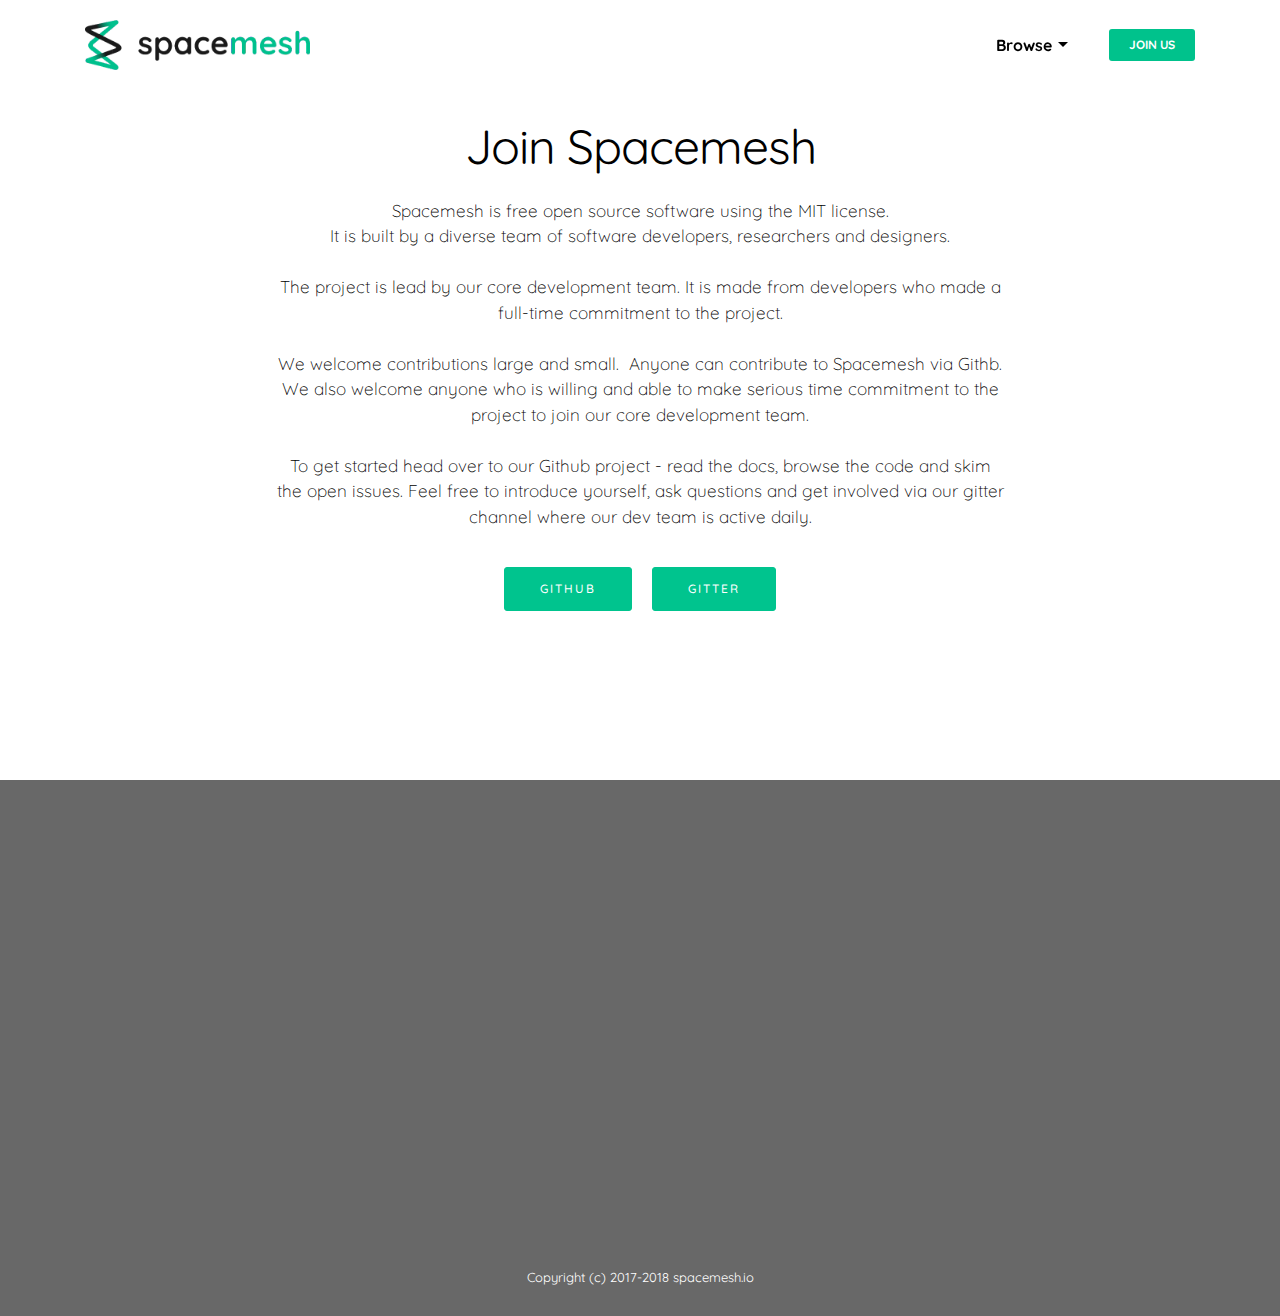
==== commit 28511349: "Site updates `" ====
--- a/public/join.html
+++ b/public/join.html
@@ -39,7 +39,7 @@
 <!-- /Google Analytics -->
 
 
-<section id="menu-4v" data-rv-view="39">
+<section id="menu-4v" data-rv-view="77">
 
     <nav class="navbar navbar-dropdown transparent navbar-fixed-top bg-color">
         <div class="container">
@@ -72,7 +72,7 @@
 
 </section>
 
-<section class="engine"><a href="https://mobirise.co/q">bootstrap carousel</a></section><section class="mbr-section article mbr-after-navbar" id="msg-box3-4y" data-rv-view="36" style="background-color: rgb(255, 255, 255); padding-top: 120px; padding-bottom: 120px;">
+<section class="engine"><a href="https://mobirise.co/b">web site creator</a></section><section class="mbr-section article mbr-after-navbar" id="msg-box3-4y" data-rv-view="72" style="background-color: rgb(255, 255, 255); padding-top: 120px; padding-bottom: 120px;">
 
     
     <div class="container">
@@ -87,7 +87,17 @@
 
 </section>
 
-<section class="mbr-footer footer4 mbr-section mbr-section-md-padding" id="contacts4-4w" data-rv-view="41" style="background-color: rgb(104, 104, 104); padding-top: 90px; padding-bottom: 90px;">
+<section class="mbr-section article mbr-section__container" id="content1-5p" data-rv-view="75" style="background-color: rgb(255, 255, 255); padding-top: 20px; padding-bottom: 20px;">
+
+    <div class="container">
+        <div class="row">
+            <div class="col-xs-12 lead"></div>
+        </div>
+    </div>
+
+</section>
+
+<section class="mbr-footer footer4 mbr-section mbr-section-md-padding" id="contacts4-4w" data-rv-view="79" style="background-color: rgb(104, 104, 104); padding-top: 90px; padding-bottom: 90px;">
     
     <div class="container">
         <div class="mbr-contacts row">
@@ -104,7 +114,7 @@
                     <div hidden="" data-form-alert-success="true">Thanks for filling out form!</div>
                 </div>
                 <form action="https://mobirise.com/" method="post" data-form-title="MESSAGE">
-                    <input type="hidden" value="nfY2bcB4VB2oHfwwzcu6ipm7OMIEpIzNHQ7043c5+U5ng9mldqGXv3UkVXuJ0fDSuR81Y4gjqRqbirrkUtkg5CytDemVDD5tZ3nWDCP/pt3srnAJTeDXyob04wh8wGRZ" data-form-email="true">
+                    <input type="hidden" value="IeCSYWetwsuXNCYBywRcwVIh/MHoj1mN52XUca1xQF+qEiegXq0GnjYy2aP+gZN+PBBiy8nzsG0EeQM3Tr3JsHRkTXRNKoYPpU/NPSGN3zBtPI5AAovBk67Or1lrbmLm" data-form-email="true">
                     
                     <div class="form-group">
                         <label class="form-control-label" for="contacts4-4w-email">Email<span class="form-asterisk">*</span></label>
@@ -122,7 +132,7 @@
     </div>
 </section>
 
-<footer class="mbr-small-footer mbr-section mbr-section-nopadding" id="footer1-4x" data-rv-view="50" style="background-color: rgb(104, 104, 104); padding-top: 1.75rem; padding-bottom: 1.75rem;">
+<footer class="mbr-small-footer mbr-section mbr-section-nopadding" id="footer1-4x" data-rv-view="88" style="background-color: rgb(104, 104, 104); padding-top: 1.75rem; padding-bottom: 1.75rem;">
     
     <div class="container text-xs-center">
         <p>Copyright (c) 2017-2018 spacemesh.io<br></p>
--- a/public/assets/mobirise/css/mbr-additional.css
+++ b/public/assets/mobirise/css/mbr-additional.css
@@ -944,3 +944,191 @@
 #footer1-4x P {
   color: #ffffff;
 }
+
+
+
+#header3-5w .mbr-section-title,
+#header3-5w .mbr-section-subtitle {
+  text-align: center;
+}
+#menu-5t .hide-buttons .nav-btn {
+  display: none !important;
+}
+#menu-5t .navbar-caption {
+  color: #ffffff;
+  font-family: 'Quicksand', sans-serif;
+  font-size: 20px;
+}
+#menu-5t .navbar-toggler {
+  color: #000000;
+}
+#menu-5t .close-icon::before,
+#menu-5t .close-icon::after {
+  background-color: #000000;
+}
+#menu-5t .link,
+#menu-5t .dropdown-item {
+  color: #000000;
+  font-family: 'Quicksand', sans-serif;
+}
+#menu-5t .link {
+  font-size: 1rem;
+}
+#menu-5t .dropdown-item,
+#menu-5t .nav-dropdown-sm .link {
+  font-size: 1.083rem;
+}
+#menu-5t .link:hover,
+#menu-5t .dropdown-item:hover,
+#menu-5t .link:focus,
+#menu-5t .dropdown-item:focus {
+  color: #00c28c;
+}
+#menu-5t .link[aria-expanded="true"],
+#menu-5t .dropdown-menu {
+  background: #e6e6e6;
+}
+#menu-5t .nav-dropdown-sm .link:focus,
+#menu-5t .nav-dropdown-sm .link:hover,
+#menu-5t .nav-dropdown-sm .dropdown-item:focus,
+#menu-5t .nav-dropdown-sm .dropdown-item:hover {
+  background: #f7f7f7!important;
+}
+#menu-5t .navbar,
+#menu-5t .nav-dropdown-sm,
+#menu-5t .nav-dropdown-sm .link[aria-expanded="true"],
+#menu-5t .nav-dropdown-sm .dropdown-menu {
+  background: #ffffff;
+}
+#menu-5t .bg-color.transparent .link {
+  color: #000000;
+  transition: none;
+}
+#menu-5t .bg-color.transparent.opened .link {
+  transition: color 0.2s ease-in-out;
+}
+#menu-5t .bg-color.transparent.opened .link:hover,
+#menu-5t .bg-color.transparent.opened .link:focus {
+  color: #00c28c;
+}
+#menu-5t .link[aria-expanded="true"],
+#menu-5t .dropdown-item[aria-expanded="true"] {
+  color: #00c28c!important;
+}
+#menu-5t.mbr-navbar--stuck .mbr-navbar__section {
+  background: #2c2c2c;
+}
+#menu-5t .mbr-navbar__hamburger {
+  color: #ffffff;
+}
+#menu-5t .btn-info {
+  background: #00c28c;
+  color: white;
+}
+#menu-5t .btn-info-outline {
+  border: white;
+}
+#contacts4-5u UL {
+  color: #ffffff;
+}
+#contacts4-5u .btn {
+  font-family: 'Quicksand', sans-serif;
+  font-size: 13px;
+}
+#footer1-5v P {
+  color: #ffffff;
+}
+
+
+
+#header3-5z .mbr-section-title,
+#header3-5z .mbr-section-subtitle {
+  text-align: center;
+}
+#menu-61 .hide-buttons .nav-btn {
+  display: none !important;
+}
+#menu-61 .navbar-caption {
+  color: #ffffff;
+  font-family: 'Quicksand', sans-serif;
+  font-size: 20px;
+}
+#menu-61 .navbar-toggler {
+  color: #000000;
+}
+#menu-61 .close-icon::before,
+#menu-61 .close-icon::after {
+  background-color: #000000;
+}
+#menu-61 .link,
+#menu-61 .dropdown-item {
+  color: #000000;
+  font-family: 'Quicksand', sans-serif;
+}
+#menu-61 .link {
+  font-size: 1rem;
+}
+#menu-61 .dropdown-item,
+#menu-61 .nav-dropdown-sm .link {
+  font-size: 1.083rem;
+}
+#menu-61 .link:hover,
+#menu-61 .dropdown-item:hover,
+#menu-61 .link:focus,
+#menu-61 .dropdown-item:focus {
+  color: #00c28c;
+}
+#menu-61 .link[aria-expanded="true"],
+#menu-61 .dropdown-menu {
+  background: #e6e6e6;
+}
+#menu-61 .nav-dropdown-sm .link:focus,
+#menu-61 .nav-dropdown-sm .link:hover,
+#menu-61 .nav-dropdown-sm .dropdown-item:focus,
+#menu-61 .nav-dropdown-sm .dropdown-item:hover {
+  background: #f7f7f7!important;
+}
+#menu-61 .navbar,
+#menu-61 .nav-dropdown-sm,
+#menu-61 .nav-dropdown-sm .link[aria-expanded="true"],
+#menu-61 .nav-dropdown-sm .dropdown-menu {
+  background: #ffffff;
+}
+#menu-61 .bg-color.transparent .link {
+  color: #000000;
+  transition: none;
+}
+#menu-61 .bg-color.transparent.opened .link {
+  transition: color 0.2s ease-in-out;
+}
+#menu-61 .bg-color.transparent.opened .link:hover,
+#menu-61 .bg-color.transparent.opened .link:focus {
+  color: #00c28c;
+}
+#menu-61 .link[aria-expanded="true"],
+#menu-61 .dropdown-item[aria-expanded="true"] {
+  color: #00c28c!important;
+}
+#menu-61.mbr-navbar--stuck .mbr-navbar__section {
+  background: #2c2c2c;
+}
+#menu-61 .mbr-navbar__hamburger {
+  color: #ffffff;
+}
+#menu-61 .btn-info {
+  background: #00c28c;
+  color: white;
+}
+#menu-61 .btn-info-outline {
+  border: white;
+}
+#contacts4-62 UL {
+  color: #ffffff;
+}
+#contacts4-62 .btn {
+  font-family: 'Quicksand', sans-serif;
+  font-size: 13px;
+}
+#footer1-63 P {
+  color: #ffffff;
+}
